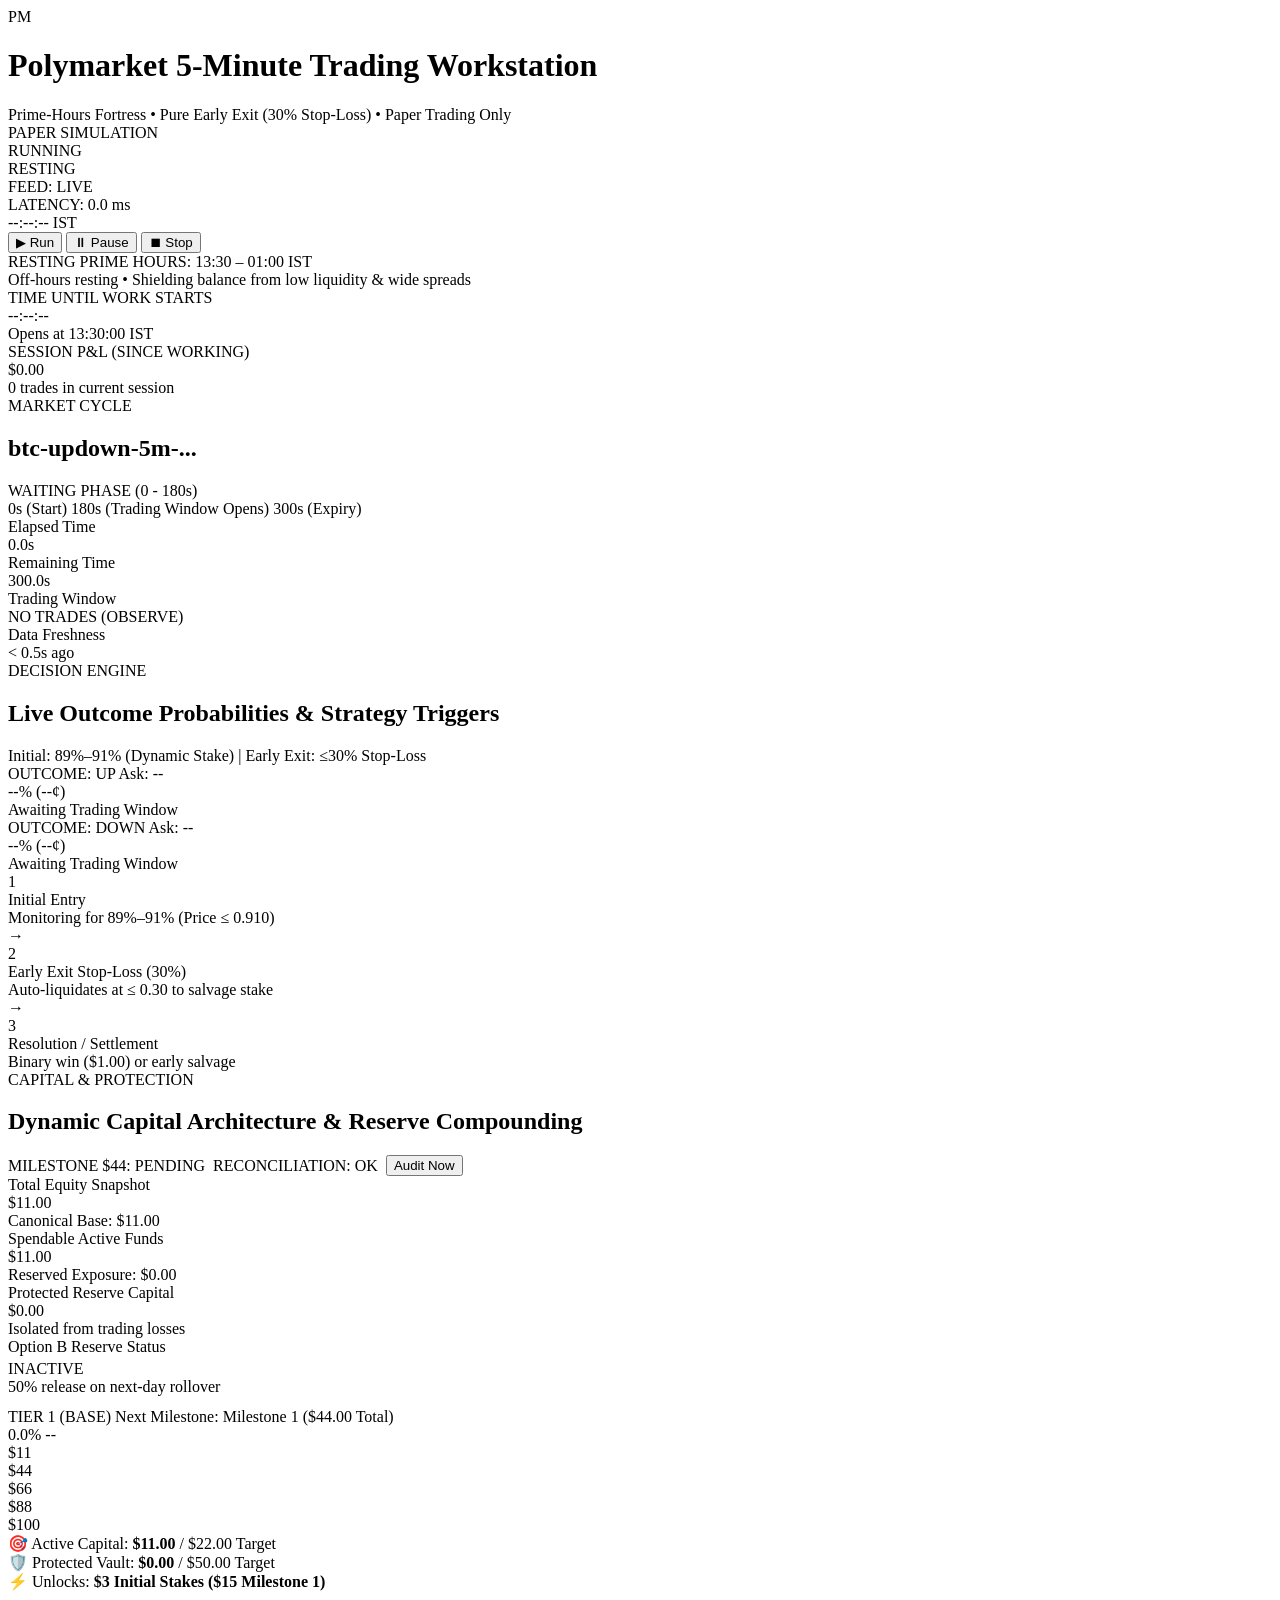
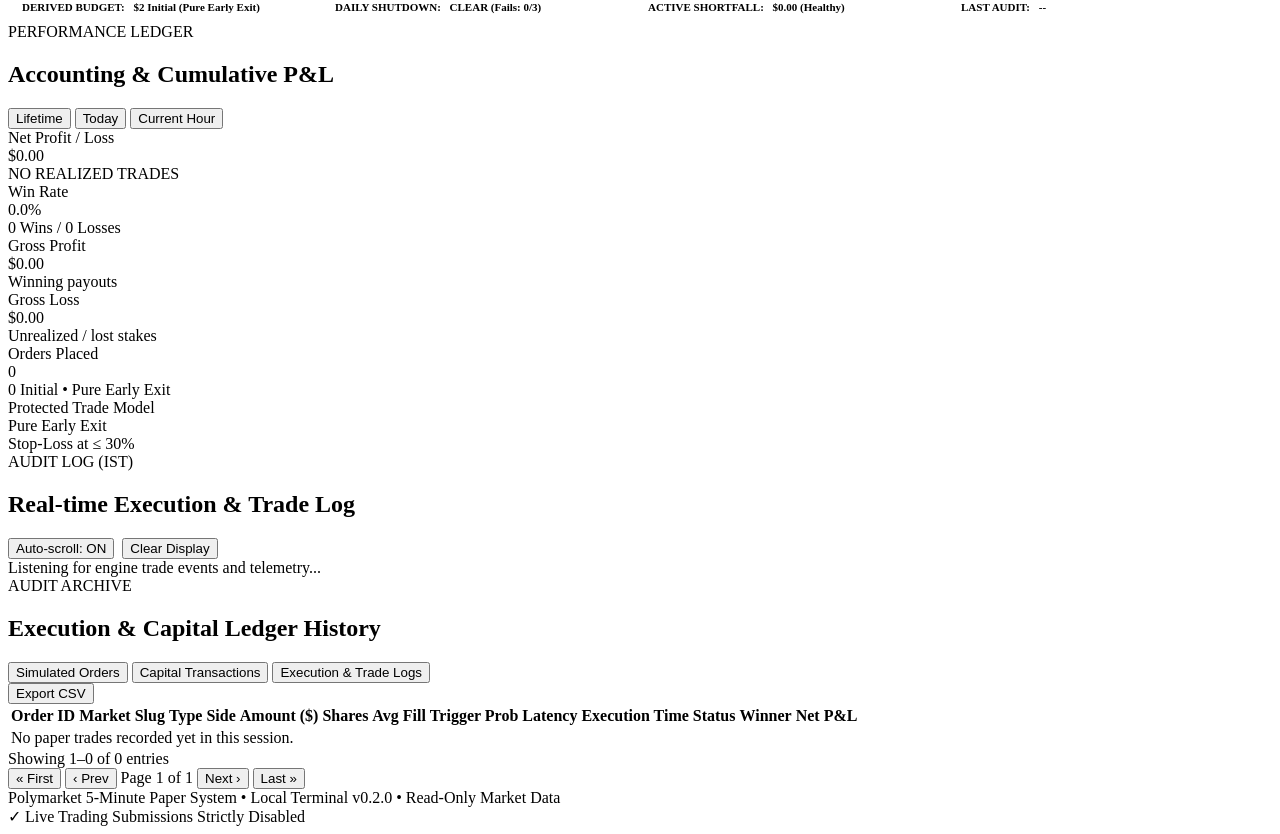
==== polybot/dashboard/static/index.html @ f480aa6c "feat(dashboard): adapt UI for Option B Pure Early Exit and dynamic tiered staking" ====
<!DOCTYPE html>
<html lang="en">
<head>
  <meta charset="UTF-8">
  <meta name="viewport" content="width=device-width, initial-scale=1.0">
  <title>Polymarket 5-Minute Paper Trading Workstation</title>
  <meta name="description" content="Local light-themed financial workstation for Polymarket 5-minute probability reversal paper trading.">
  <link rel="preconnect" href="https://fonts.googleapis.com">
  <link rel="preconnect" href="https://fonts.gstatic.com" crossorigin>
  <link href="https://fonts.googleapis.com/css2?family=Inter:wght@400;500;600;700&family=JetBrains+Mono:wght@400;500;600&display=swap" rel="stylesheet">
  <link rel="stylesheet" href="/static/style.css">
</head>
<body>
  <!-- Header Bar -->
  <header class="top-nav">
    <div class="nav-brand">
      <div class="brand-icon">PM</div>
      <div class="brand-text">
        <h1 class="brand-title">Polymarket 5-Minute Trading Workstation</h1>
        <div class="brand-subtitle">Prime-Hours Fortress &bull; Pure Early Exit (30% Stop-Loss) &bull; Paper Trading Only</div>
      </div>
    </div>

    <div class="nav-metrics">
      <div class="status-pill mode-paper" id="pill-paper-mode" title="Paper trading mode only. No live keys or real orders.">
        <span class="status-dot"></span> PAPER SIMULATION
      </div>
      <div class="status-pill status-running" id="pill-bot-status">
        <span class="status-dot" id="dot-bot-status"></span> <span id="text-bot-status">RUNNING</span>
      </div>
      <div class="status-pill status-resting" id="pill-schedule-status" title="Bot operating schedule status">
        <span class="status-dot" id="dot-schedule-status"></span> <span id="text-schedule-status">RESTING</span>
      </div>
      <div class="status-pill feed-live" id="pill-feed-status">
        <span class="status-dot" id="dot-feed-status"></span> <span id="text-feed-status">FEED: LIVE</span>
      </div>
      <div class="latency-badge" id="badge-latency" title="Measured local event processing latency">
        <span class="latency-label">LATENCY:</span> <span id="val-latency">0.0 ms</span>
      </div>
      <div class="clock-display" id="clock-display">
        <span id="clock-time">--:--:--</span> <span class="clock-tz" id="clock-tz">IST</span>
      </div>
    </div>

    <div class="nav-controls">
      <button class="btn btn-primary" id="btn-control-start" onclick="sendControl('start')">▶ Run</button>
      <button class="btn btn-secondary" id="btn-control-pause" onclick="sendControl('pause')">⏸ Pause</button>
      <button class="btn btn-danger" id="btn-control-stop" onclick="sendControl('stop')">⏹ Stop</button>
    </div>
  </header>

  <!-- Main Workstation Layout -->
  <main class="dashboard-grid">

    <!-- Operating Schedule & Work/Rest Session Banner -->
    <section class="card schedule-banner-card" id="card-schedule-banner">
      <div class="schedule-banner-inner">
        <!-- Status & Schedule Details -->
        <div class="schedule-banner-left">
          <div class="schedule-pill-group">
            <span class="schedule-status-badge badge-resting" id="badge-work-rest">
              <span class="status-dot"></span> <span id="text-work-rest-badge">RESTING</span>
            </span>
            <span class="schedule-window-tag" id="tag-schedule-window">PRIME HOURS: 13:30 – 01:00 IST</span>
          </div>
          <div class="schedule-desc" id="desc-schedule-reason">
            Off-hours resting &bull; Shielding balance from low liquidity &amp; wide spreads
          </div>
        </div>

        <!-- Timer: Time until start OR Active duration -->
        <div class="schedule-banner-mid">
          <div class="schedule-metric-label" id="lbl-schedule-timer">TIME UNTIL WORK STARTS</div>
          <div class="schedule-metric-value" id="val-schedule-timer">--:--:--</div>
          <div class="schedule-metric-sub" id="sub-schedule-timer">Opens at 13:30:00 IST</div>
        </div>

        <!-- Session PnL & Trades -->
        <div class="schedule-banner-right">
          <div class="schedule-metric-label">SESSION P&amp;L (SINCE WORKING)</div>
          <div class="schedule-metric-value pnl-neutral" id="val-schedule-session-pnl">$0.00</div>
          <div class="schedule-metric-sub" id="sub-schedule-session-trades">0 trades in current session</div>
        </div>
      </div>
    </section>

    <!-- Row 1: Market Session Clock & Countdown -->
    <section class="card market-session-card" id="card-market-session">
      <div class="card-header">
        <div class="header-left">
          <span class="card-tag">MARKET CYCLE</span>
          <h2 class="card-title" id="val-market-slug">btc-updown-5m-...</h2>
        </div>
        <div class="phase-badge phase-waiting" id="badge-market-phase">
          WAITING PHASE (0 - 180s)
        </div>
      </div>

      <div class="progress-container">
        <div class="progress-track">
          <div class="progress-bar-waiting" id="progress-bar-waiting" style="width: 0%;"></div>
          <div class="progress-bar-trading" id="progress-bar-trading" style="width: 0%;"></div>
        </div>
        <div class="progress-markers">
          <span class="marker marker-start">0s (Start)</span>
          <span class="marker marker-gate">180s (Trading Window Opens)</span>
          <span class="marker marker-end">300s (Expiry)</span>
        </div>
      </div>

      <div class="session-stats-grid">
        <div class="session-stat-item">
          <div class="stat-label">Elapsed Time</div>
          <div class="stat-value" id="val-elapsed-time">0.0s</div>
        </div>
        <div class="session-stat-item">
          <div class="stat-label">Remaining Time</div>
          <div class="stat-value" id="val-remaining-time">300.0s</div>
        </div>
        <div class="session-stat-item">
          <div class="stat-label">Trading Window</div>
          <div class="stat-value status-badge-inactive" id="val-window-status">NO TRADES (OBSERVE)</div>
        </div>
        <div class="session-stat-item">
          <div class="stat-label">Data Freshness</div>
          <div class="stat-value" id="val-data-freshness">< 0.5s ago</div>
        </div>
      </div>
    </section>

    <!-- Row 2: Live Probability & Strategy Decision Engine -->
    <section class="card probabilities-card" id="card-probabilities">
      <div class="card-header">
        <div class="header-left">
          <span class="card-tag">DECISION ENGINE</span>
          <h2 class="card-title">Live Outcome Probabilities & Strategy Triggers</h2>
        </div>
        <div class="strategy-rule-info" id="strategy-rule-info">
          Initial: <span class="rule-highlight">89%–91% (Dynamic Stake)</span> | Early Exit: <span class="rule-highlight">≤30% Stop-Loss</span>
        </div>
      </div>

      <div class="prob-monitor-grid">
        <!-- UP Outcome Box -->
        <div class="outcome-box" id="box-outcome-up">
          <div class="outcome-header">
            <span class="outcome-pill pill-up">OUTCOME: UP</span>
            <span class="outcome-book-ask" id="val-up-ask">Ask: --</span>
          </div>
          <div class="outcome-prob-display">
            <span class="prob-large" id="val-up-prob">--%</span>
            <span class="prob-cents" id="val-up-cents">(--¢)</span>
          </div>
          <div class="prob-gauge-track">
            <div class="prob-gauge-fill gauge-up" id="gauge-up" style="width: 0%;"></div>
            <div class="target-band target-initial" title="Initial Trigger Band: 89% - 91%"></div>
            <div class="target-band target-reversal" title="Early Exit Stop-Loss Zone: ≤ 30%"></div>
          </div>
          <div class="outcome-state-badge badge-neutral" id="badge-up-status">Awaiting Trading Window</div>
        </div>

        <!-- DOWN Outcome Box -->
        <div class="outcome-box" id="box-outcome-down">
          <div class="outcome-header">
            <span class="outcome-pill pill-down">OUTCOME: DOWN</span>
            <span class="outcome-book-ask" id="val-down-ask">Ask: --</span>
          </div>
          <div class="outcome-prob-display">
            <span class="prob-large" id="val-down-prob">--%</span>
            <span class="prob-cents" id="val-down-cents">(--¢)</span>
          </div>
          <div class="prob-gauge-track">
            <div class="prob-gauge-fill gauge-down" id="gauge-down" style="width: 0%;"></div>
            <div class="target-band target-initial" title="Initial Trigger Band: 89% - 91%"></div>
            <div class="target-band target-reversal" title="Early Exit Stop-Loss Zone: ≤ 30%"></div>
          </div>
          <div class="outcome-state-badge badge-neutral" id="badge-down-status">Awaiting Trading Window</div>
        </div>
      </div>

      <!-- Current Window Strategy Execution State -->
      <div class="window-strategy-status-panel">
        <div class="exec-step-item" id="step-initial">
          <div class="step-icon" id="icon-step-initial">1</div>
          <div class="step-content">
            <div class="step-title" id="title-step-initial">Initial Entry</div>
            <div class="step-desc" id="desc-step-initial">Monitoring for 89%–91% (Price ≤ 0.910)</div>
          </div>
        </div>
        <div class="step-arrow">&rarr;</div>
        <div class="exec-step-item" id="step-reversal">
          <div class="step-icon" id="icon-step-reversal">2</div>
          <div class="step-content">
            <div class="step-title" id="title-step-reversal">Early Exit Stop-Loss (30%)</div>
            <div class="step-desc" id="desc-step-reversal">Auto-liquidates at ≤ 0.30 to salvage stake</div>
          </div>
        </div>
        <div class="step-arrow">&rarr;</div>
        <div class="exec-step-item" id="step-settlement">
          <div class="step-icon" id="icon-step-settlement">3</div>
          <div class="step-content">
            <div class="step-title" id="title-step-settlement">Resolution / Settlement</div>
            <div class="step-desc" id="desc-step-settlement">Binary win ($1.00) or early salvage</div>
          </div>
        </div>
      </div>
    </section>

    <!-- Row 3: Capital Architecture, Protection & Compounding Engine (Roadmap Phase 7) -->
    <section class="card capital-card" id="card-capital">
      <div class="card-header">
        <div class="header-left">
          <span class="card-tag">CAPITAL & PROTECTION</span>
          <h2 class="card-title">Dynamic Capital Architecture & Reserve Compounding</h2>
        </div>
        <div class="header-right" style="display: flex; gap: 8px; align-items: center;">
          <span class="status-pill mode-paper" id="pill-cap-ms44">MILESTONE $44: PENDING</span>
          <span class="status-pill status-running" id="pill-cap-recon">RECONCILIATION: OK</span>
          <button class="btn btn-sm btn-outline" id="btn-trigger-reconcile" onclick="triggerReconcile()">Audit Now</button>
        </div>
      </div>

      <div class="metrics-summary-grid" style="grid-template-columns: repeat(4, 1fr); margin-bottom: 12px;">
        <div class="metric-card pnl-card">
          <div class="metric-label">Total Equity Snapshot</div>
          <div class="metric-large" id="val-cap-total">$11.00</div>
          <div class="metric-sublabel" id="val-cap-total-sub">Canonical Base: $11.00</div>
        </div>
        <div class="metric-card">
          <div class="metric-label">Spendable Active Funds</div>
          <div class="metric-large text-green" id="val-cap-active">$11.00</div>
          <div class="metric-sublabel" id="val-cap-active-sub">Reserved Exposure: $0.00</div>
        </div>
        <div class="metric-card">
          <div class="metric-label">Protected Reserve Capital</div>
          <div class="metric-large" id="val-cap-protected">$0.00</div>
          <div class="metric-sublabel" id="val-cap-protected-sub">Isolated from trading losses</div>
        </div>
        <div class="metric-card">
          <div class="metric-label">Option B Reserve Status</div>
          <div class="metric-large" id="val-cap-option-b" style="font-size: 16px; padding-top: 4px;">INACTIVE</div>
          <div class="metric-sublabel" id="val-cap-option-b-sub">50% release on next-day rollover</div>
        </div>
      </div>

      <!-- Dynamic Milestone & Tier Progression Gauge -->
      <div class="milestone-progression-panel" id="panel-milestone-progression">
        <div class="progression-header">
          <div class="progression-left">
            <span class="progression-badge" id="badge-current-tier">TIER 1 (BASE)</span>
            <span class="progression-title" id="title-next-milestone">Next Milestone: Milestone 1 ($44.00 Total)</span>
          </div>
          <div class="progression-right">
            <span class="progression-pct" id="val-milestone-pct">0.0%</span>
            <span class="progression-remaining" id="val-milestone-remaining">--</span>
          </div>
        </div>
        
        <div class="progression-track">
          <div class="progression-fill" id="fill-milestone-progression" style="width: 0%;">
            <div class="progression-glow"></div>
          </div>
          <div class="progression-markers" id="container-milestone-markers">
            <div class="marker marker-passed" id="marker-11" title="$11.00 Starting Seed"><span class="marker-dot"></span><span class="marker-label">$11</span></div>
            <div class="marker" id="marker-44" title="Milestone 1 ($44.00 Total)"><span class="marker-dot"></span><span class="marker-label">$44</span></div>
            <div class="marker" id="marker-66" title="Milestone 2 ($66.00 Total)"><span class="marker-dot"></span><span class="marker-label">$66</span></div>
            <div class="marker" id="marker-88" title="Milestone 3 ($88.00 Total)"><span class="marker-dot"></span><span class="marker-label">$88</span></div>
            <div class="marker" id="marker-100" title="Milestone 4 ($100.00 Century)"><span class="marker-dot"></span><span class="marker-label">$100</span></div>
          </div>
        </div>

        <div class="progression-footer">
          <div class="progression-stat">
            <span class="stat-bullet">🎯</span>
            <span class="stat-text" id="stat-active-target">Active Capital: <strong>$11.00</strong> / $22.00 Target</span>
          </div>
          <div class="progression-stat">
            <span class="stat-bullet">🛡️</span>
            <span class="stat-text" id="stat-protected-harvest">Protected Vault: <strong>$0.00</strong> / $50.00 Target</span>
          </div>
          <div class="progression-stat">
            <span class="stat-bullet">⚡</span>
            <span class="stat-text" id="stat-next-reward">Unlocks: <strong>$3 Initial Stakes ($15 Milestone 1)</strong></span>
          </div>
        </div>
      </div>

      <div class="capital-details-bar" style="display: flex; gap: 16px; background: var(--bg-subtle); padding: 10px 14px; border-radius: var(--radius-sm); border: 1px solid var(--border-light); font-size: 11px;">
        <div style="flex: 1;">
          <span style="color: var(--text-muted); font-weight: 600;">DERIVED BUDGET:</span>
          <span id="val-cap-budgets" style="font-family: var(--font-mono); font-weight: 600; color: var(--text-primary); margin-left: 6px;">$2 Initial (Pure Early Exit)</span>
        </div>
        <div style="flex: 1;">
          <span style="color: var(--text-muted); font-weight: 600;">DAILY SHUTDOWN:</span>
          <span id="val-cap-shutdown-status" style="font-family: var(--font-mono); font-weight: 600; color: var(--text-primary); margin-left: 6px;">CLEAR (Fails: 0/3)</span>
        </div>
        <div style="flex: 1;">
          <span style="color: var(--text-muted); font-weight: 600;">ACTIVE SHORTFALL:</span>
          <span id="val-cap-shortfall" style="font-family: var(--font-mono); font-weight: 600; color: var(--text-primary); margin-left: 6px;">$0.00 (Healthy)</span>
        </div>
        <div style="flex: 1;">
          <span style="color: var(--text-muted); font-weight: 600;">LAST AUDIT:</span>
          <span id="val-cap-last-audit" style="font-family: var(--font-mono); font-weight: 600; color: var(--text-primary); margin-left: 6px;">--</span>
        </div>
      </div>
    </section>

    <!-- Row 4: Performance Accounting & P&L Cards -->
    <section class="card performance-card" id="card-performance">
      <div class="card-header">
        <div class="header-left">
          <span class="card-tag">PERFORMANCE LEDGER</span>
          <h2 class="card-title">Accounting & Cumulative P&L</h2>
        </div>
        <div class="time-tabs" id="perf-tabs">
          <button class="tab-btn active" data-tab="lifetime" id="tab-lifetime" onclick="switchPerfTab('lifetime')">Lifetime</button>
          <button class="tab-btn" data-tab="day" id="tab-day" onclick="switchPerfTab('day')">Today</button>
          <button class="tab-btn" data-tab="hour" id="tab-hour" onclick="switchPerfTab('hour')">Current Hour</button>
        </div>
      </div>

      <div class="metrics-summary-grid">
        <div class="metric-card pnl-card">
          <div class="metric-label">Net Profit / Loss</div>
          <div class="metric-large pnl-neutral" id="val-net-pnl">$0.00</div>
          <div class="metric-sublabel" id="val-pnl-status">NO REALIZED TRADES</div>
        </div>
        <div class="metric-card">
          <div class="metric-label">Win Rate</div>
          <div class="metric-large" id="val-win-rate">0.0%</div>
          <div class="metric-sublabel" id="val-win-count">0 Wins / 0 Losses</div>
        </div>
        <div class="metric-card">
          <div class="metric-label">Gross Profit</div>
          <div class="metric-large text-green" id="val-gross-profit">$0.00</div>
          <div class="metric-sublabel">Winning payouts</div>
        </div>
        <div class="metric-card">
          <div class="metric-label">Gross Loss</div>
          <div class="metric-large text-red" id="val-gross-loss">$0.00</div>
          <div class="metric-sublabel">Unrealized / lost stakes</div>
        </div>
        <div class="metric-card">
          <div class="metric-label">Orders Placed</div>
          <div class="metric-large" id="val-total-orders">0</div>
          <div class="metric-sublabel" id="val-order-split">0 Initial &bull; Pure Early Exit</div>
        </div>
        <div class="metric-card">
          <div class="metric-label" id="label-reversals-count">Protected Trade Model</div>
          <div class="metric-large" id="val-reversals-count">Pure Early Exit</div>
          <div class="metric-sublabel" id="val-markets-count">Stop-Loss at ≤ 30%</div>
        </div>
      </div>
    </section>

    <!-- Row 5: Live Event Stream & Activity Feed -->
    <section class="card activity-card" id="card-activity">
      <div class="card-header">
        <div class="header-left">
          <span class="card-tag">AUDIT LOG (IST)</span>
          <h2 class="card-title">Real-time Execution & Trade Log</h2>
        </div>
        <div class="header-right" style="display: flex; gap: 8px; align-items: center;">
          <button class="btn btn-sm btn-outline active" id="btn-toggle-autoscroll" onclick="toggleAutoScroll()">Auto-scroll: ON</button>
          <button class="btn btn-sm btn-outline" id="btn-clear-logs" onclick="clearLocalLogs()">Clear Display</button>
        </div>
      </div>
      <div class="log-stream-container" id="log-stream">
        <div class="log-empty">Listening for engine trade events and telemetry...</div>
      </div>
    </section>

    <!-- Row 6: Detailed Auditable Trade & Capital Ledger Archive -->
    <section class="card trade-history-card" id="card-trades">
      <div class="card-header">
        <div class="header-left">
          <span class="card-tag">AUDIT ARCHIVE</span>
          <h2 class="card-title">Execution & Capital Ledger History</h2>
        </div>
        <div class="time-tabs" id="archive-tabs" style="margin-right: 12px;">
          <button class="tab-btn active" data-tab="orders" id="tab-orders" onclick="switchArchiveTab('orders')">Simulated Orders</button>
          <button class="tab-btn" data-tab="capital-tx" id="tab-capital-tx" onclick="switchArchiveTab('capital-tx')">Capital Transactions</button>
          <button class="tab-btn" data-tab="logs" id="tab-archive-logs" onclick="switchArchiveTab('logs')">Execution & Trade Logs</button>
        </div>
        <button class="btn btn-sm btn-outline" id="btn-export-csv" onclick="exportTradesCSV()">Export CSV</button>
      </div>

      <!-- Tab 1: Orders Table -->
      <div class="table-responsive" id="view-orders-table">
        <table class="trades-table" id="table-trades">
          <thead>
            <tr>
              <th>Order ID</th>
              <th>Market Slug</th>
              <th>Type</th>
              <th>Side</th>
              <th>Amount ($)</th>
              <th>Shares</th>
              <th>Avg Fill</th>
              <th>Trigger Prob</th>
              <th>Latency</th>
              <th>Execution Time</th>
              <th>Status</th>
              <th>Winner</th>
              <th>Net P&L</th>
            </tr>
          </thead>
          <tbody id="tbody-trades">
            <tr class="table-row-empty">
              <td colspan="13">No paper trades recorded yet in this session.</td>
            </tr>
          </tbody>
        </table>
      </div>

      <!-- Tab 2: Capital Ledger Transactions Audit Table -->
      <div class="table-responsive" id="view-capital-table" style="display: none;">
        <table class="trades-table" id="table-capital-transactions">
          <thead>
            <tr>
              <th>Transaction ID</th>
              <th>Event Type</th>
              <th>Amount ($)</th>
              <th>Active Capital</th>
              <th>Protected Capital</th>
              <th>Total Equity</th>
              <th>Day</th>
              <th>Timestamp</th>
              <th>Audit Reason / Context</th>
            </tr>
          </thead>
          <tbody id="tbody-capital-transactions">
            <tr class="table-row-empty">
              <td colspan="9">No capital transactions recorded yet in ledger.</td>
            </tr>
          </tbody>
        </table>
      </div>

      <!-- Tab 3: Execution & Trade Logs View (Compact container, 50 logs per page) -->
      <div class="archive-logs-container" id="view-archive-logs" style="display: none;">
        <div class="log-stream-container compact-log-container" id="archive-log-stream">
          <div class="log-empty">No execution logs recorded yet.</div>
        </div>
      </div>

      <!-- Pagination Controls (50 items per page with First / Prev / Next / Last) -->
      <div class="pagination-bar" id="archive-pagination">
        <div class="pagination-info" id="pagination-info">Showing 1–0 of 0 entries</div>
        <div class="pagination-controls">
          <button class="btn btn-sm btn-outline btn-page" id="btn-page-first" onclick="goToPage('first')" title="First Page">&laquo; First</button>
          <button class="btn btn-sm btn-outline btn-page" id="btn-page-prev" onclick="goToPage('prev')" title="Previous Page">&lsaquo; Prev</button>
          <span class="page-indicator" id="page-indicator">Page 1 of 1</span>
          <button class="btn btn-sm btn-outline btn-page" id="btn-page-next" onclick="goToPage('next')" title="Next Page">Next &rsaquo;</button>
          <button class="btn btn-sm btn-outline btn-page" id="btn-page-last" onclick="goToPage('last')" title="Last Page">Last &raquo;</button>
        </div>
      </div>
    </section>

  </main>

  <footer class="bottom-footer">
    <div class="footer-left">
      <span>Polymarket 5-Minute Paper System</span> &bull; <span>Local Terminal v0.2.0</span> &bull; <span>Read-Only Market Data</span>
    </div>
    <div class="footer-right">
      <span class="safety-indicator">&check; Live Trading Submissions Strictly Disabled</span>
    </div>
  </footer>

  <script src="/static/app.js"></script>
</body>
</html>
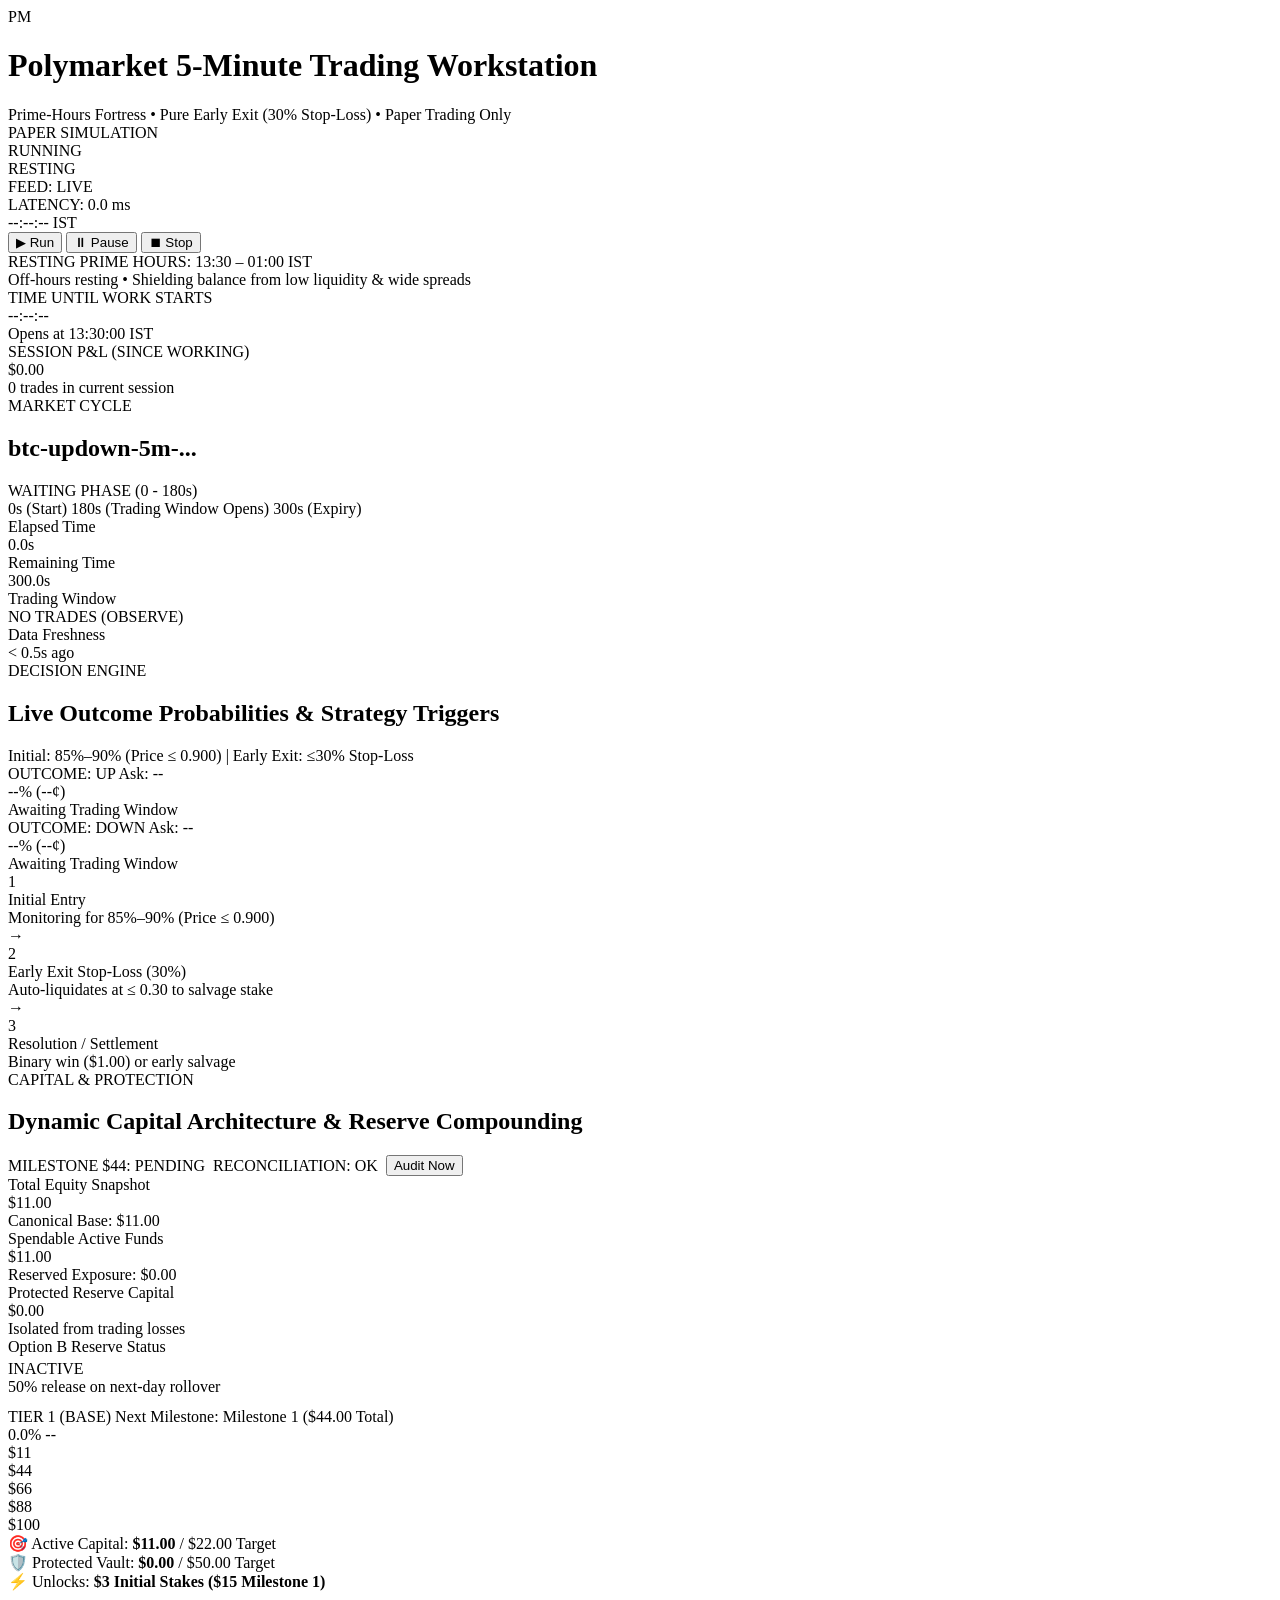
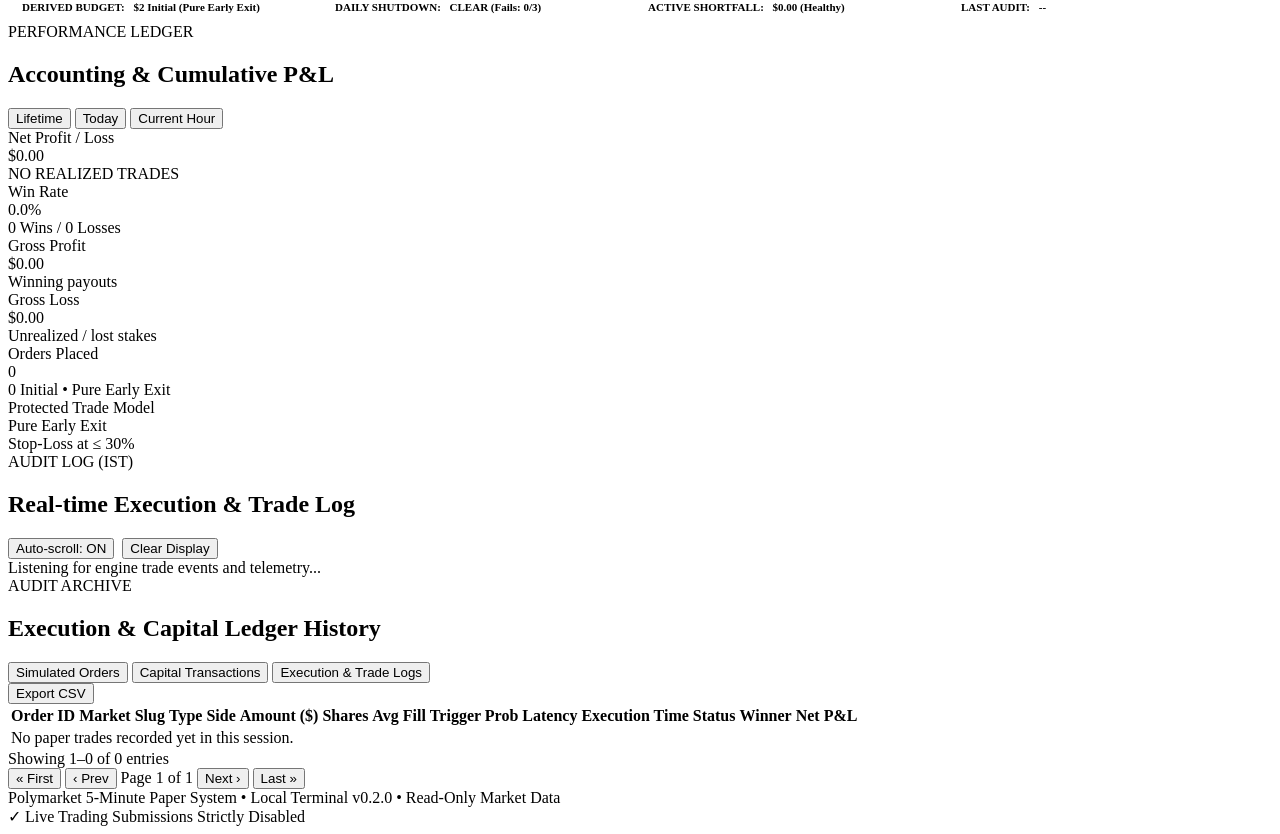
==== commit 098864bf: "feat: initial range 85-90% with 0.900 ceiling and dynamic 30% daily loss limit with 15m pause" ====
--- a/polybot/dashboard/static/index.html
+++ b/polybot/dashboard/static/index.html
@@ -136,7 +136,7 @@
           <h2 class="card-title">Live Outcome Probabilities & Strategy Triggers</h2>
         </div>
         <div class="strategy-rule-info" id="strategy-rule-info">
-          Initial: <span class="rule-highlight">89%–91% (Dynamic Stake)</span> | Early Exit: <span class="rule-highlight">≤30% Stop-Loss</span>
+          Initial: <span class="rule-highlight">85%–90% (Price ≤ 0.900)</span> | Early Exit: <span class="rule-highlight">≤30% Stop-Loss</span>
         </div>
       </div>
 
@@ -153,7 +153,7 @@
           </div>
           <div class="prob-gauge-track">
             <div class="prob-gauge-fill gauge-up" id="gauge-up" style="width: 0%;"></div>
-            <div class="target-band target-initial" title="Initial Trigger Band: 89% - 91%"></div>
+            <div class="target-band target-initial" title="Initial Trigger Band: 85% - 90%"></div>
             <div class="target-band target-reversal" title="Early Exit Stop-Loss Zone: ≤ 30%"></div>
           </div>
           <div class="outcome-state-badge badge-neutral" id="badge-up-status">Awaiting Trading Window</div>
@@ -171,7 +171,7 @@
           </div>
           <div class="prob-gauge-track">
             <div class="prob-gauge-fill gauge-down" id="gauge-down" style="width: 0%;"></div>
-            <div class="target-band target-initial" title="Initial Trigger Band: 89% - 91%"></div>
+            <div class="target-band target-initial" title="Initial Trigger Band: 85% - 90%"></div>
             <div class="target-band target-reversal" title="Early Exit Stop-Loss Zone: ≤ 30%"></div>
           </div>
           <div class="outcome-state-badge badge-neutral" id="badge-down-status">Awaiting Trading Window</div>
@@ -184,7 +184,7 @@
           <div class="step-icon" id="icon-step-initial">1</div>
           <div class="step-content">
             <div class="step-title" id="title-step-initial">Initial Entry</div>
-            <div class="step-desc" id="desc-step-initial">Monitoring for 89%–91% (Price ≤ 0.910)</div>
+            <div class="step-desc" id="desc-step-initial">Monitoring for 85%–90% (Price ≤ 0.900)</div>
           </div>
         </div>
         <div class="step-arrow">&rarr;</div>
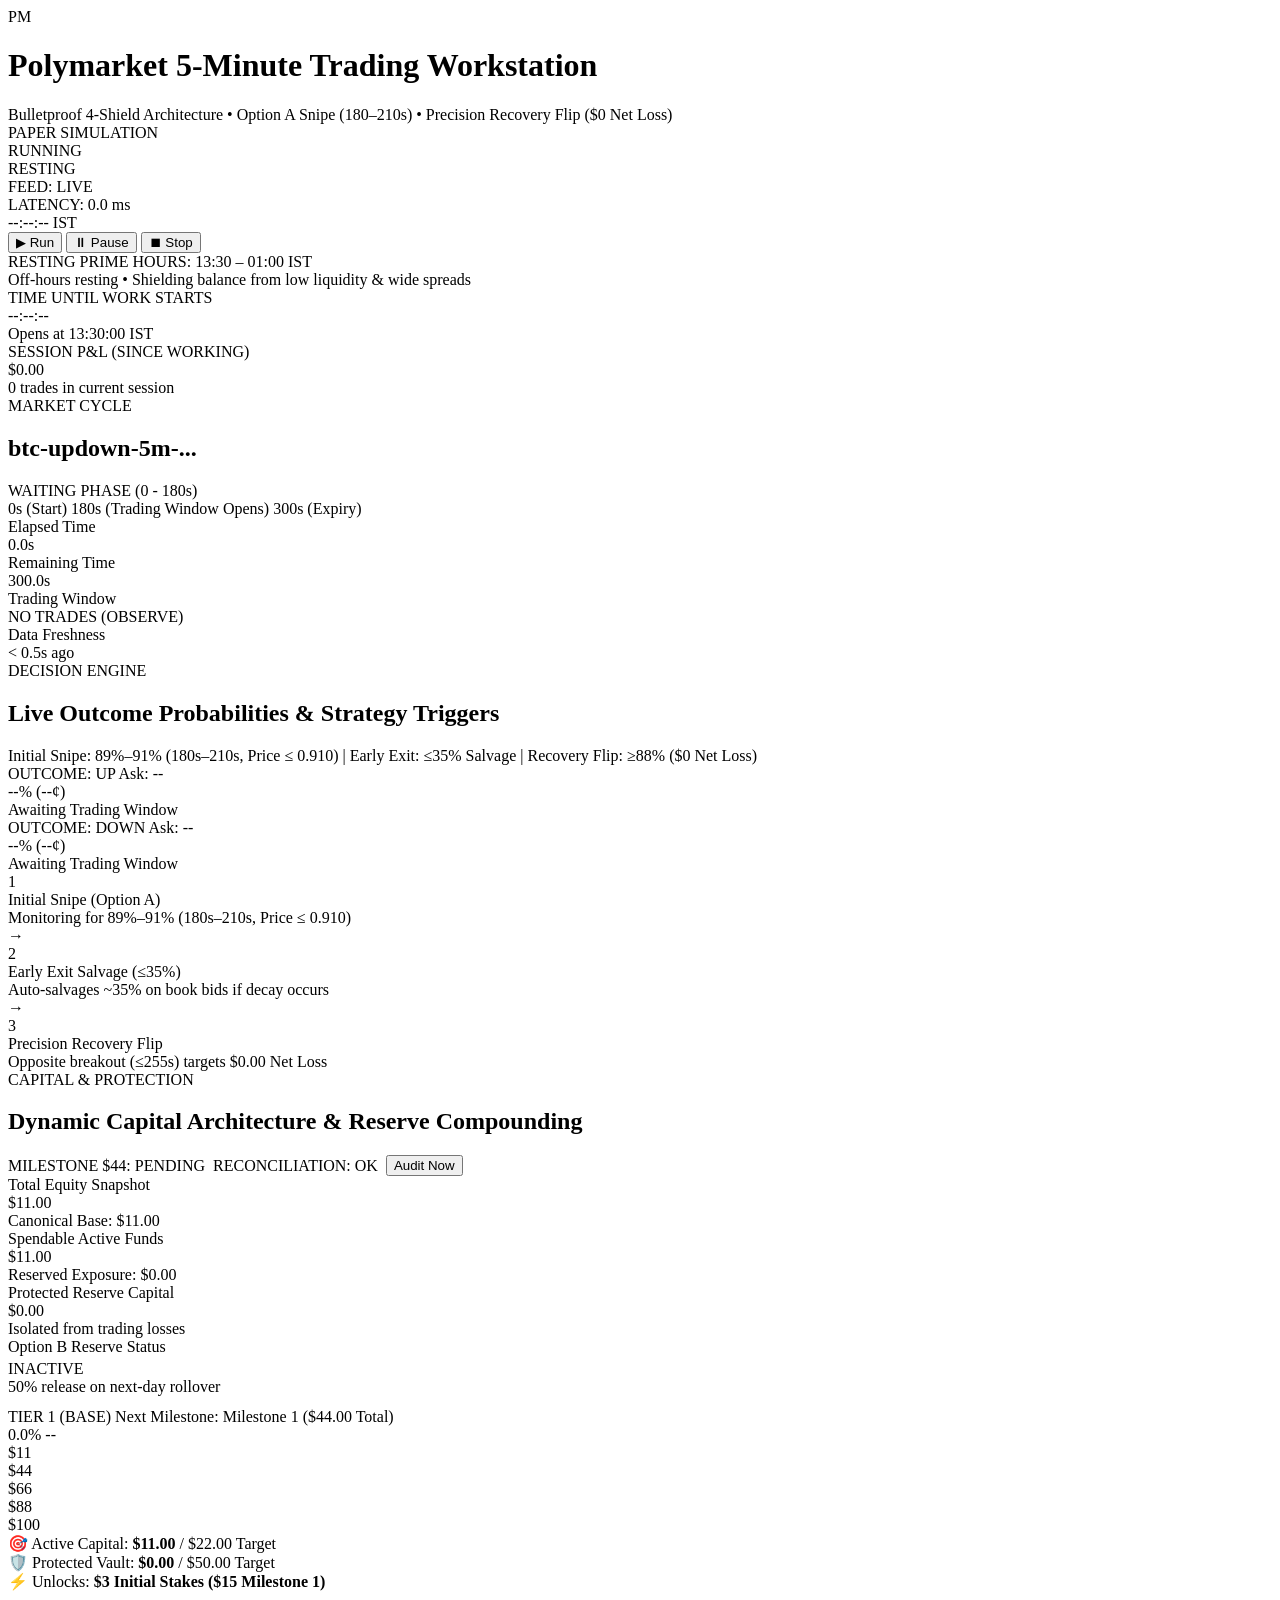
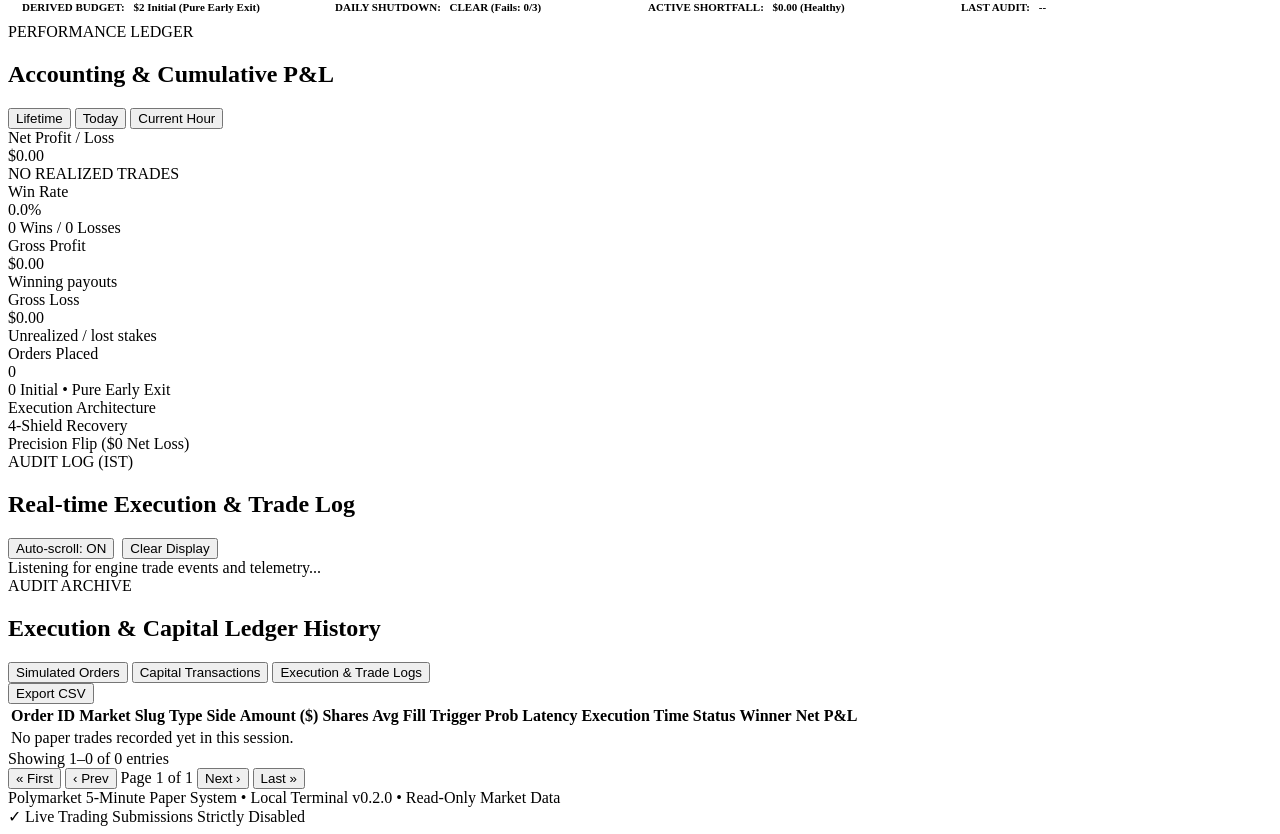
==== commit a2605918: "feat: align dashboard labels to 4-shield precision recovery architecture" ====
--- a/polybot/dashboard/static/index.html
+++ b/polybot/dashboard/static/index.html
@@ -17,7 +17,7 @@
       <div class="brand-icon">PM</div>
       <div class="brand-text">
         <h1 class="brand-title">Polymarket 5-Minute Trading Workstation</h1>
-        <div class="brand-subtitle">Prime-Hours Fortress &bull; Pure Early Exit (30% Stop-Loss) &bull; Paper Trading Only</div>
+        <div class="brand-subtitle">Bulletproof 4-Shield Architecture &bull; Option A Snipe (180–210s) &bull; Precision Recovery Flip ($0 Net Loss)</div>
       </div>
     </div>
 
@@ -136,7 +136,7 @@
           <h2 class="card-title">Live Outcome Probabilities & Strategy Triggers</h2>
         </div>
         <div class="strategy-rule-info" id="strategy-rule-info">
-          Initial: <span class="rule-highlight">85%–90% (Price ≤ 0.900)</span> | Early Exit: <span class="rule-highlight">≤30% Stop-Loss</span>
+          Initial Snipe: <span class="rule-highlight">89%–91% (180s–210s, Price ≤ 0.910)</span> | Early Exit: <span class="rule-highlight">≤35% Salvage</span> | Recovery Flip: <span class="rule-highlight">≥88% ($0 Net Loss)</span>
         </div>
       </div>
 
@@ -153,8 +153,8 @@
           </div>
           <div class="prob-gauge-track">
             <div class="prob-gauge-fill gauge-up" id="gauge-up" style="width: 0%;"></div>
-            <div class="target-band target-initial" title="Initial Trigger Band: 85% - 90%"></div>
-            <div class="target-band target-reversal" title="Early Exit Stop-Loss Zone: ≤ 30%"></div>
+            <div class="target-band target-initial" title="Initial Snipe Band: 89% - 91% (180s - 210s)"></div>
+            <div class="target-band target-reversal" title="Early Exit Stop-Loss Zone: ≤ 35%"></div>
           </div>
           <div class="outcome-state-badge badge-neutral" id="badge-up-status">Awaiting Trading Window</div>
         </div>
@@ -171,8 +171,8 @@
           </div>
           <div class="prob-gauge-track">
             <div class="prob-gauge-fill gauge-down" id="gauge-down" style="width: 0%;"></div>
-            <div class="target-band target-initial" title="Initial Trigger Band: 85% - 90%"></div>
-            <div class="target-band target-reversal" title="Early Exit Stop-Loss Zone: ≤ 30%"></div>
+            <div class="target-band target-initial" title="Initial Snipe Band: 89% - 91% (180s - 210s)"></div>
+            <div class="target-band target-reversal" title="Early Exit Stop-Loss Zone: ≤ 35%"></div>
           </div>
           <div class="outcome-state-badge badge-neutral" id="badge-down-status">Awaiting Trading Window</div>
         </div>
@@ -183,24 +183,24 @@
         <div class="exec-step-item" id="step-initial">
           <div class="step-icon" id="icon-step-initial">1</div>
           <div class="step-content">
-            <div class="step-title" id="title-step-initial">Initial Entry</div>
-            <div class="step-desc" id="desc-step-initial">Monitoring for 85%–90% (Price ≤ 0.900)</div>
+            <div class="step-title" id="title-step-initial">Initial Snipe (Option A)</div>
+            <div class="step-desc" id="desc-step-initial">Monitoring for 89%–91% (180s–210s, Price ≤ 0.910)</div>
           </div>
         </div>
         <div class="step-arrow">&rarr;</div>
         <div class="exec-step-item" id="step-reversal">
           <div class="step-icon" id="icon-step-reversal">2</div>
           <div class="step-content">
-            <div class="step-title" id="title-step-reversal">Early Exit Stop-Loss (30%)</div>
-            <div class="step-desc" id="desc-step-reversal">Auto-liquidates at ≤ 0.30 to salvage stake</div>
+            <div class="step-title" id="title-step-reversal">Early Exit Salvage (≤35%)</div>
+            <div class="step-desc" id="desc-step-reversal">Auto-salvages ~35% on book bids if decay occurs</div>
           </div>
         </div>
         <div class="step-arrow">&rarr;</div>
         <div class="exec-step-item" id="step-settlement">
           <div class="step-icon" id="icon-step-settlement">3</div>
           <div class="step-content">
-            <div class="step-title" id="title-step-settlement">Resolution / Settlement</div>
-            <div class="step-desc" id="desc-step-settlement">Binary win ($1.00) or early salvage</div>
+            <div class="step-title" id="title-step-settlement">Precision Recovery Flip</div>
+            <div class="step-desc" id="desc-step-settlement">Opposite breakout (≤255s) targets $0.00 Net Loss</div>
           </div>
         </div>
       </div>
@@ -346,9 +346,9 @@
           <div class="metric-sublabel" id="val-order-split">0 Initial &bull; Pure Early Exit</div>
         </div>
         <div class="metric-card">
-          <div class="metric-label" id="label-reversals-count">Protected Trade Model</div>
-          <div class="metric-large" id="val-reversals-count">Pure Early Exit</div>
-          <div class="metric-sublabel" id="val-markets-count">Stop-Loss at ≤ 30%</div>
+          <div class="metric-label" id="label-reversals-count">Execution Architecture</div>
+          <div class="metric-large" id="val-reversals-count" style="font-size: 16px;">4-Shield Recovery</div>
+          <div class="metric-sublabel" id="val-markets-count">Precision Flip ($0 Net Loss)</div>
         </div>
       </div>
     </section>
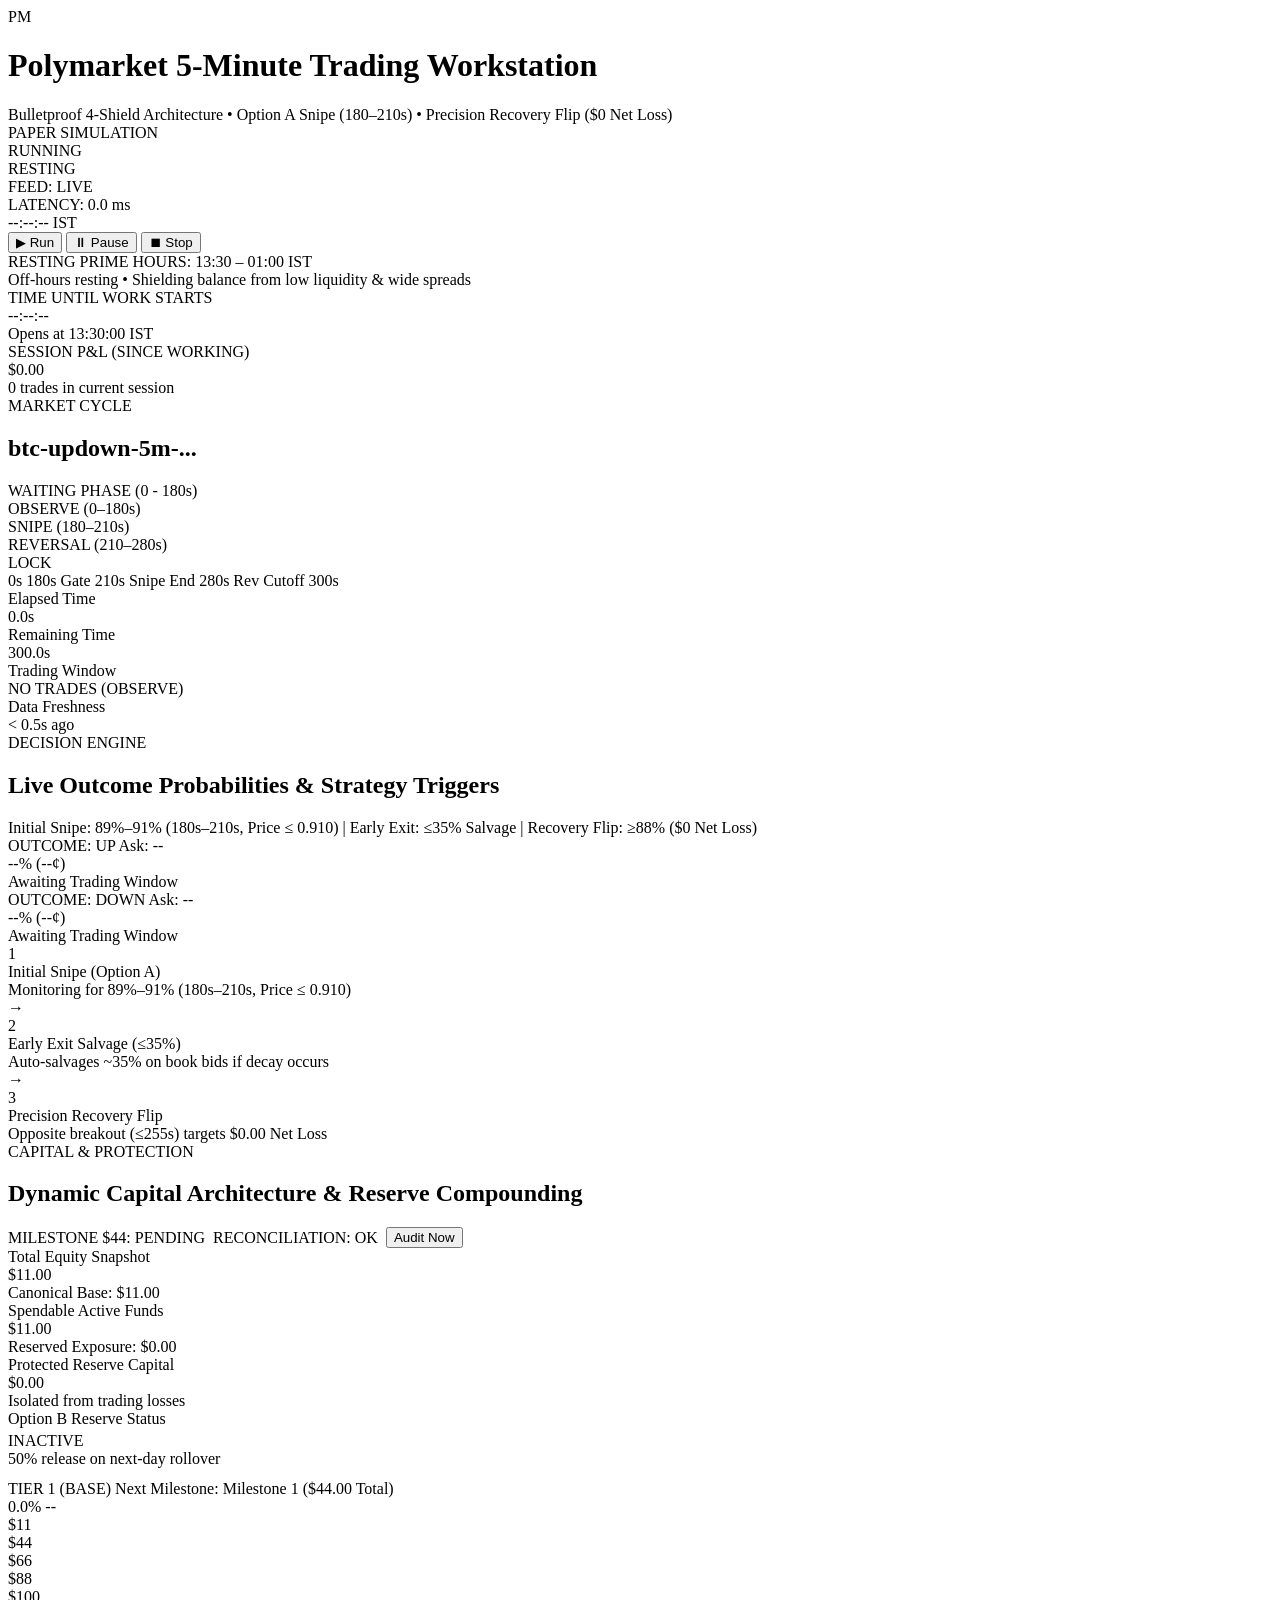
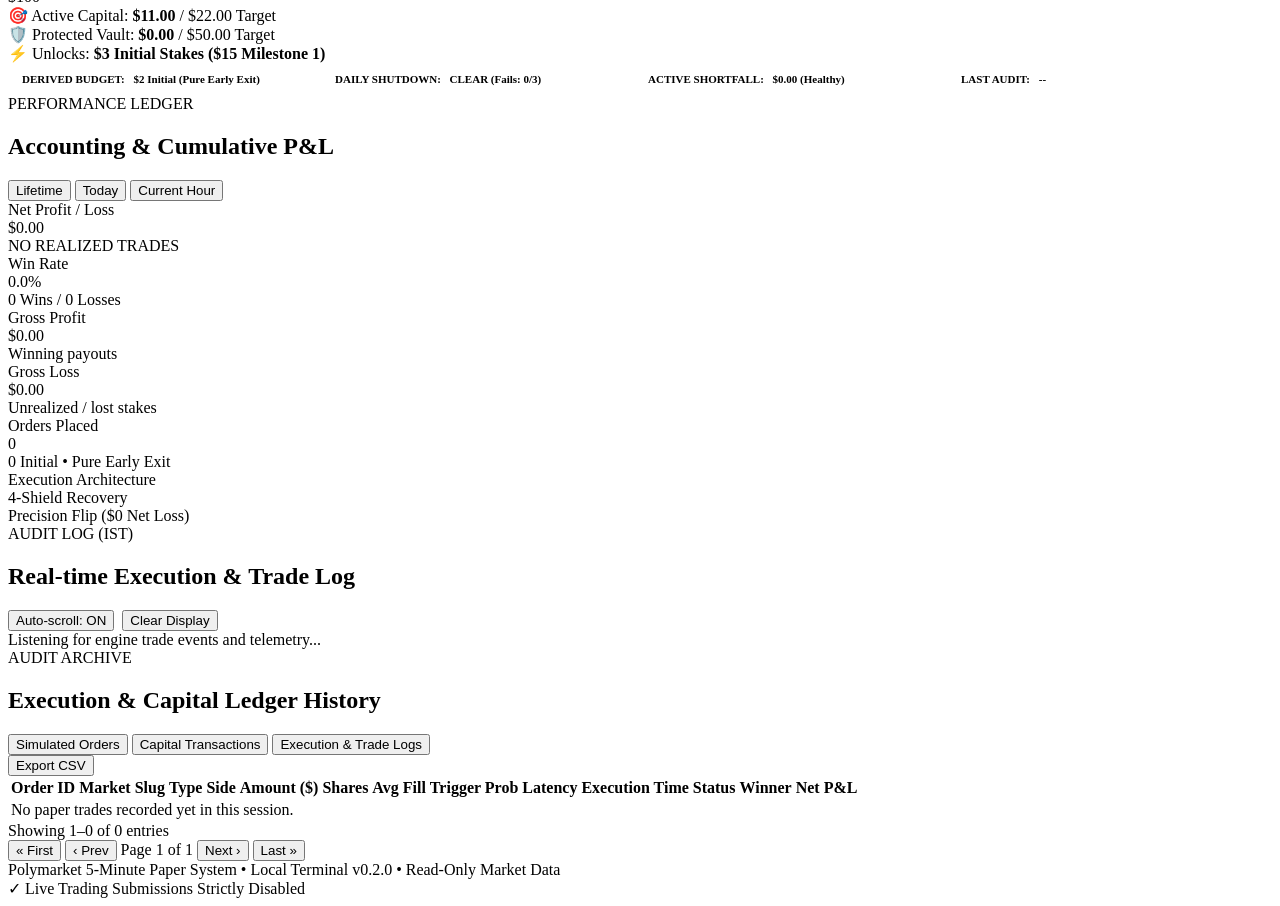
==== commit 5c50daa9: "feat(dashboard): update market session progress bar to 4-stage execution model (0-180s, 180-210s, 21" ====
--- a/polybot/dashboard/static/index.html
+++ b/polybot/dashboard/static/index.html
@@ -97,14 +97,24 @@
       </div>
 
       <div class="progress-container">
+        <div class="progress-zones">
+          <div class="zone-guide zone-waiting" style="left: 0%; width: 60%;" title="Observation Phase: 0s - 180s">OBSERVE (0–180s)</div>
+          <div class="zone-guide zone-snipe" style="left: 60%; width: 10%;" title="Initial Snipe Window: 180s - 210s">SNIPE (180–210s)</div>
+          <div class="zone-guide zone-reversal" style="left: 70%; width: 23.33%;" title="Reversal Window: 210s - 280s">REVERSAL (210–280s)</div>
+          <div class="zone-guide zone-lockout" style="left: 93.33%; width: 6.67%;" title="Settlement Lockout: 280s - 300s">LOCK</div>
+        </div>
         <div class="progress-track">
-          <div class="progress-bar-waiting" id="progress-bar-waiting" style="width: 0%;"></div>
-          <div class="progress-bar-trading" id="progress-bar-trading" style="width: 0%;"></div>
+          <div class="progress-bar-waiting" id="progress-bar-waiting" style="width: 0%;" title="0s - 180s"></div>
+          <div class="progress-bar-snipe" id="progress-bar-snipe" style="width: 0%;" title="180s - 210s"></div>
+          <div class="progress-bar-reversal" id="progress-bar-reversal" style="width: 0%;" title="210s - 280s"></div>
+          <div class="progress-bar-lockout" id="progress-bar-lockout" style="width: 0%;" title="280s - 300s"></div>
         </div>
         <div class="progress-markers">
-          <span class="marker marker-start">0s (Start)</span>
-          <span class="marker marker-gate">180s (Trading Window Opens)</span>
-          <span class="marker marker-end">300s (Expiry)</span>
+          <span class="marker marker-start">0s</span>
+          <span class="marker marker-gate">180s Gate</span>
+          <span class="marker marker-snipe">210s Snipe End</span>
+          <span class="marker marker-rev">280s Rev Cutoff</span>
+          <span class="marker marker-end">300s</span>
         </div>
       </div>
 
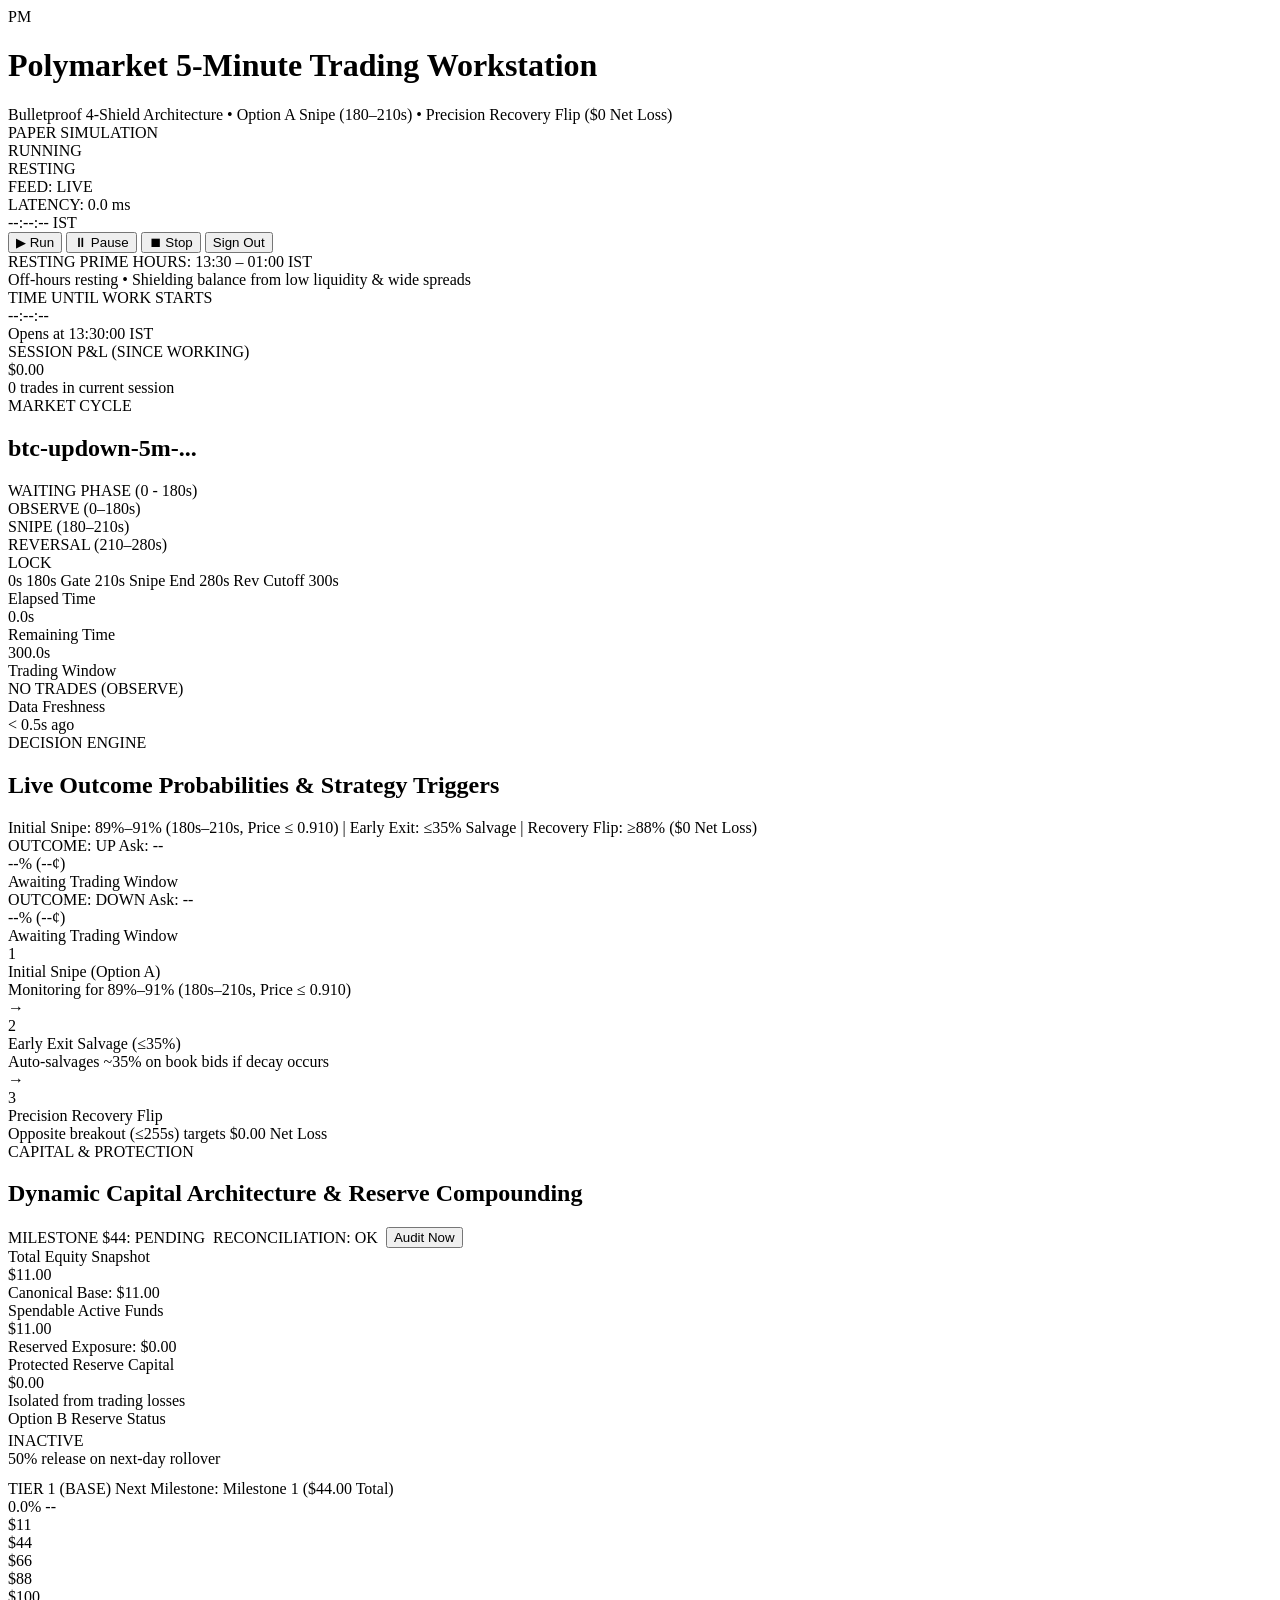
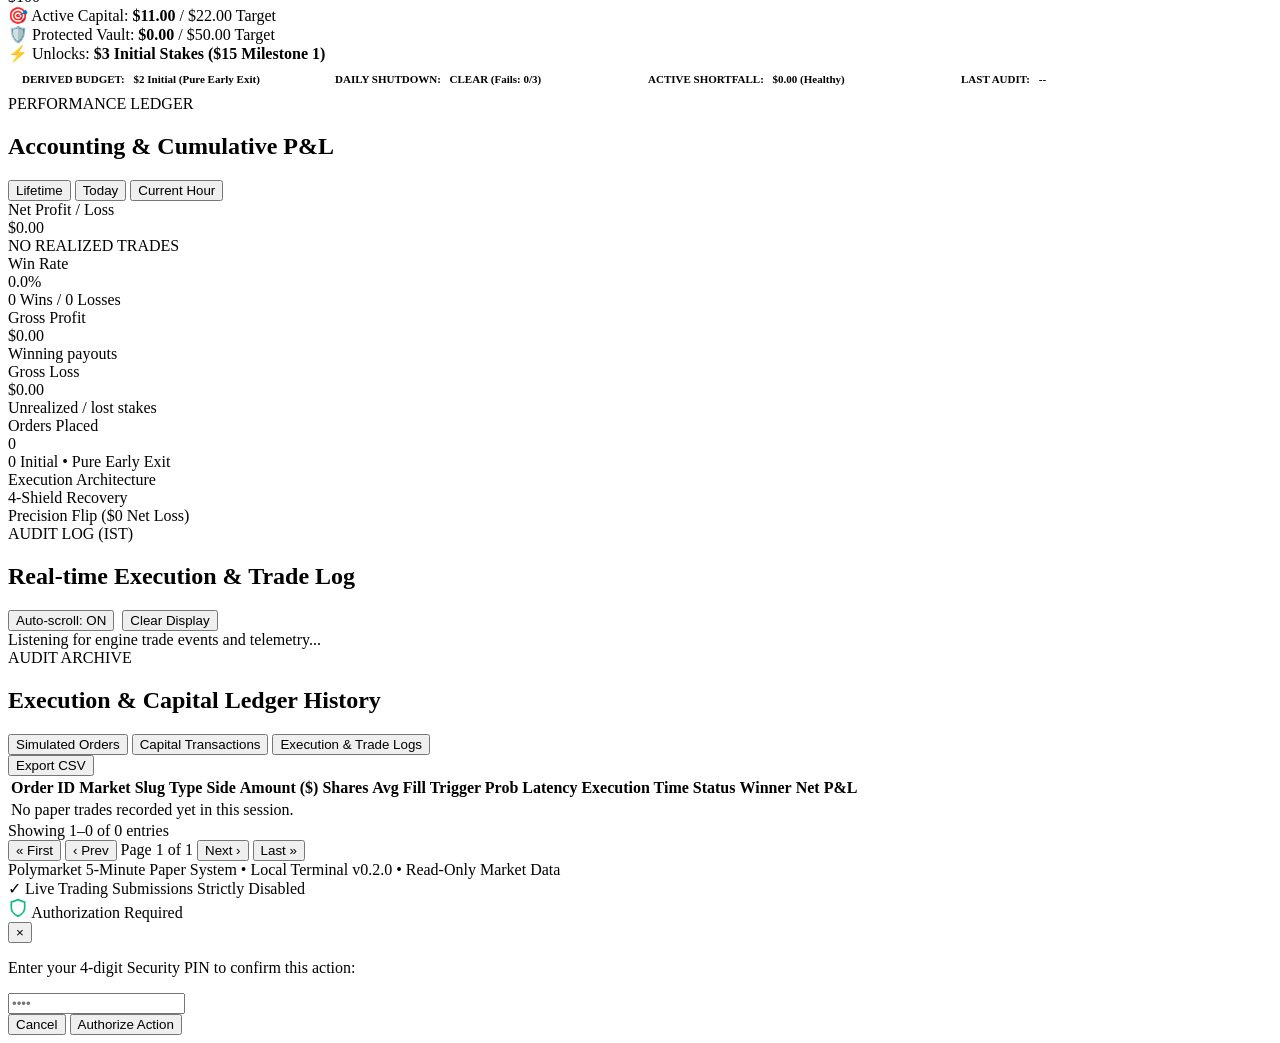
==== commit 1cd96026: "feat(dashboard): implement enterprise authentication, action PIN verification, security headers, and" ====
--- a/polybot/dashboard/static/index.html
+++ b/polybot/dashboard/static/index.html
@@ -8,7 +8,7 @@
   <link rel="preconnect" href="https://fonts.googleapis.com">
   <link rel="preconnect" href="https://fonts.gstatic.com" crossorigin>
   <link href="https://fonts.googleapis.com/css2?family=Inter:wght@400;500;600;700&family=JetBrains+Mono:wght@400;500;600&display=swap" rel="stylesheet">
-  <link rel="stylesheet" href="/static/style.css">
+  <link rel="stylesheet" href="static/style.css">
 </head>
 <body>
   <!-- Header Bar -->
@@ -46,6 +46,7 @@
       <button class="btn btn-primary" id="btn-control-start" onclick="sendControl('start')">▶ Run</button>
       <button class="btn btn-secondary" id="btn-control-pause" onclick="sendControl('pause')">⏸ Pause</button>
       <button class="btn btn-danger" id="btn-control-stop" onclick="sendControl('stop')">⏹ Stop</button>
+      <button class="btn btn-outline-auth" id="btn-auth-logout" onclick="logoutUser()" title="Sign out of workstation session">Sign Out</button>
     </div>
   </header>
 
@@ -478,6 +479,32 @@
     </div>
   </footer>
 
-  <script src="/static/app.js"></script>
+  <!-- Security Action PIN Modal -->
+  <div id="pin-modal-overlay" class="modal-backdrop hidden">
+    <div class="modal-dialog">
+      <div class="modal-top">
+        <div class="modal-shield">
+          <svg width="20" height="20" viewBox="0 0 24 24" fill="none" stroke="#10b981" stroke-width="2">
+            <path d="M12 22s8-4 8-10V5l-8-3-8 3v7c0 6 8 10 8 10z"></path>
+          </svg>
+          <span class="modal-heading">Authorization Required</span>
+        </div>
+        <button type="button" class="modal-close" onclick="closePinModal()">&times;</button>
+      </div>
+      <div class="modal-content">
+        <p class="modal-prompt" id="pin-modal-prompt">Enter your 4-digit Security PIN to confirm this action:</p>
+        <div class="pin-input-container">
+          <input type="password" id="action-pin-input" maxlength="8" class="pin-code-field" placeholder="••••" autocomplete="off" onkeydown="handlePinKey(event)">
+        </div>
+        <div id="pin-modal-error" class="pin-error-text hidden"></div>
+      </div>
+      <div class="modal-footer">
+        <button type="button" class="btn btn-cancel" onclick="closePinModal()">Cancel</button>
+        <button type="button" class="btn btn-confirm-action" id="btn-confirm-action-pin" onclick="submitPinAction()">Authorize Action</button>
+      </div>
+    </div>
+  </div>
+
+  <script src="static/app.js"></script>
 </body>
 </html>
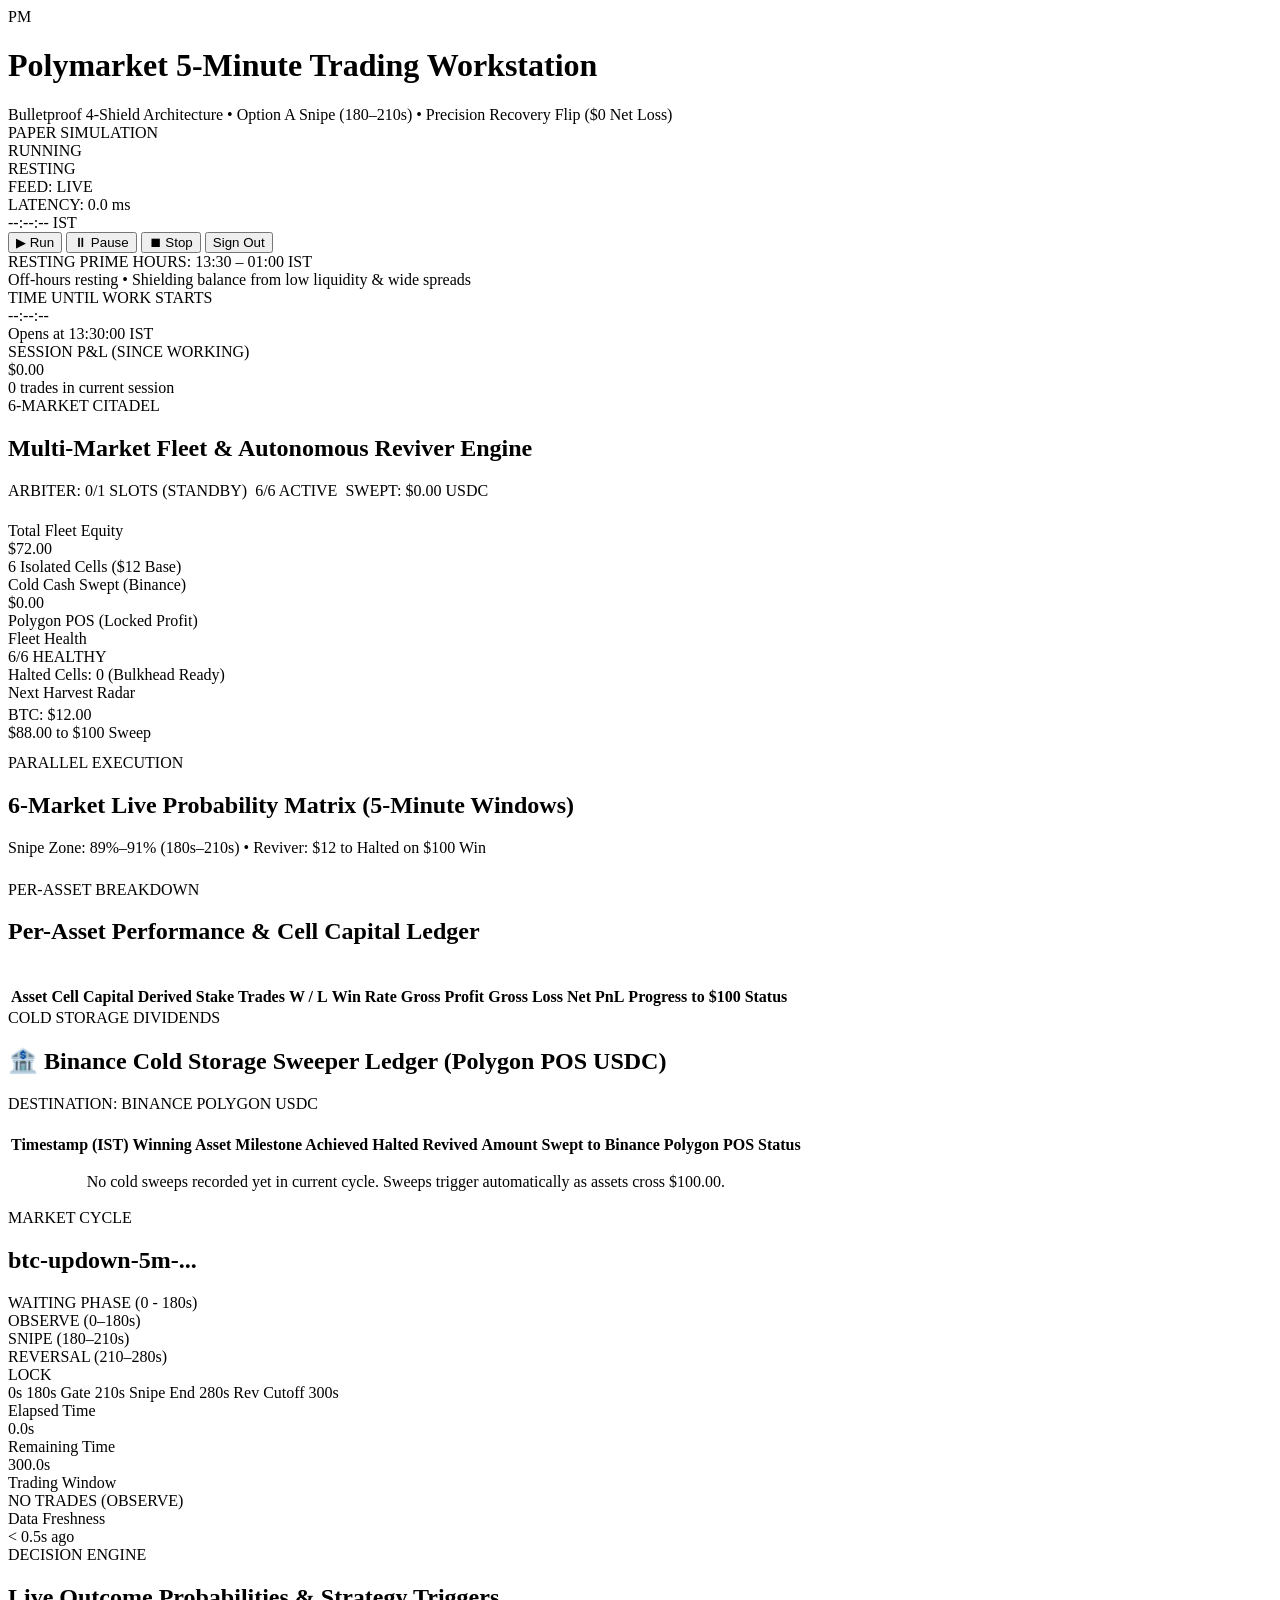
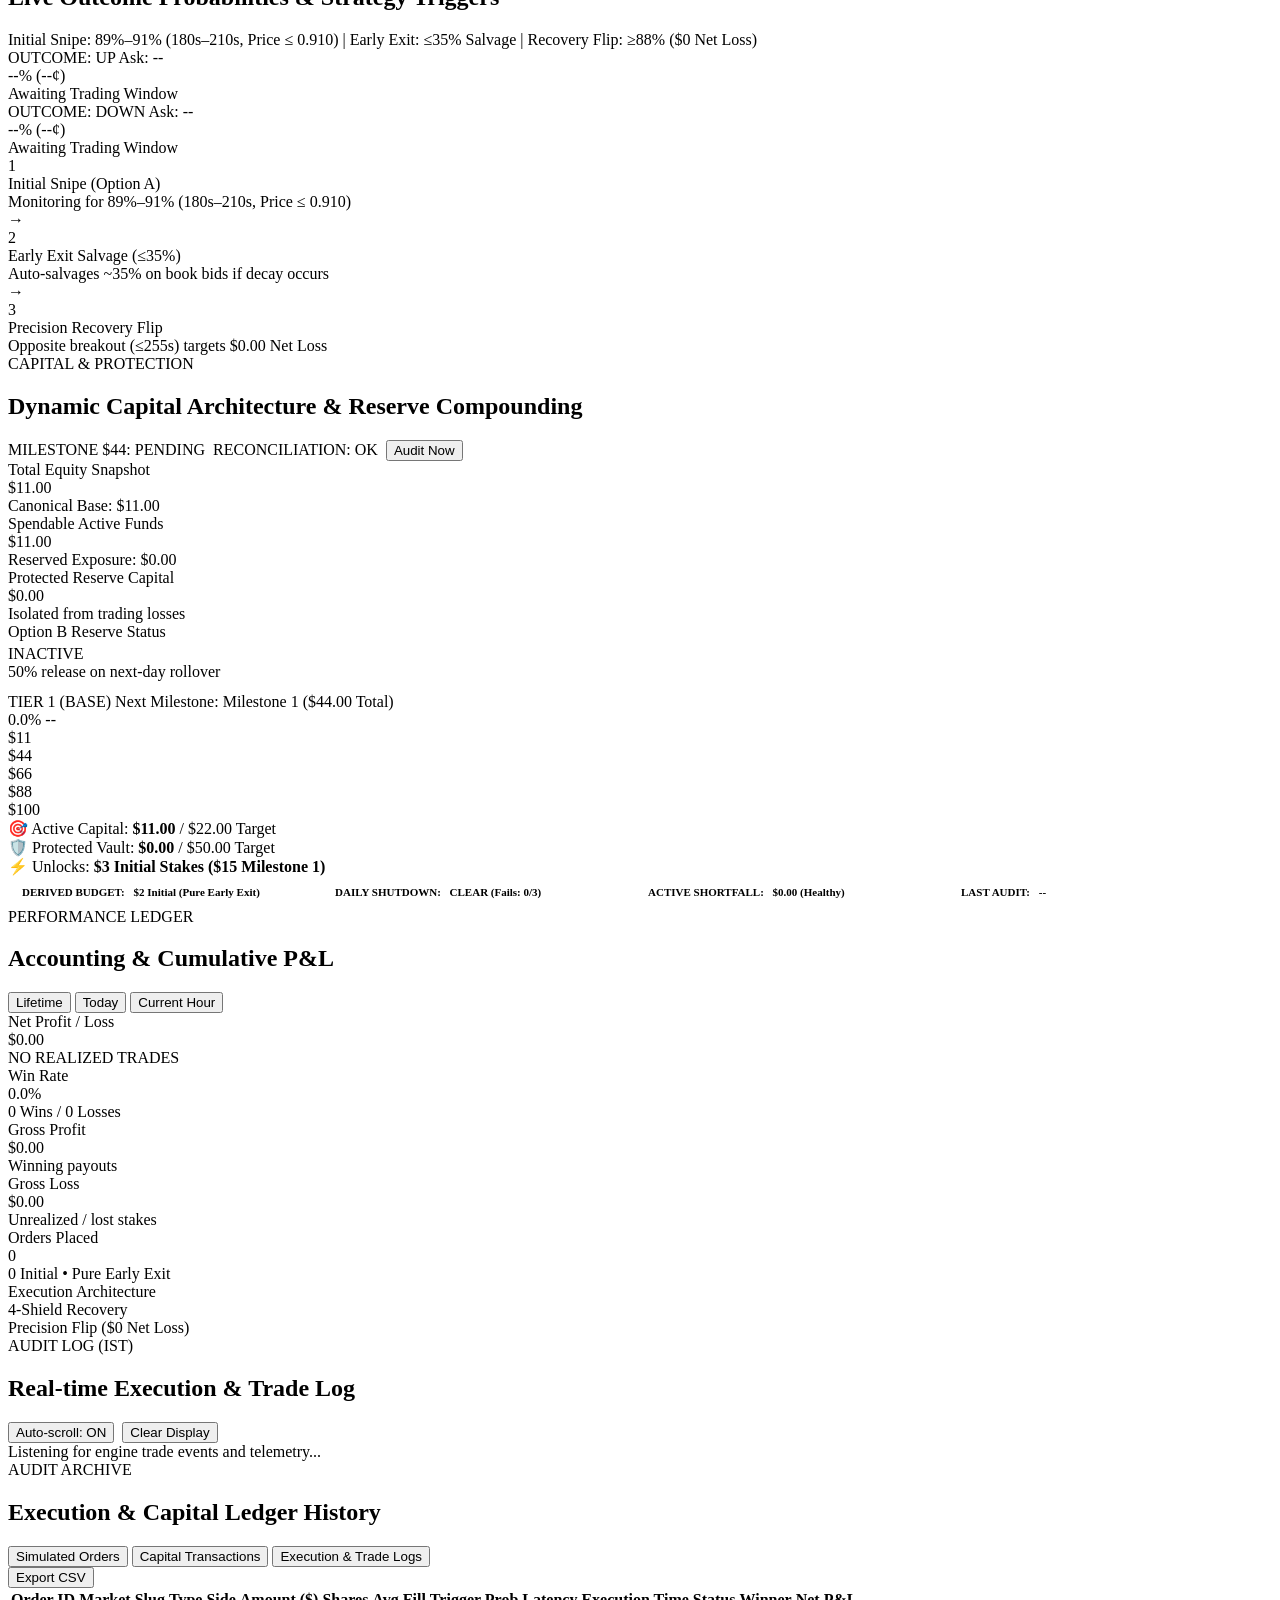
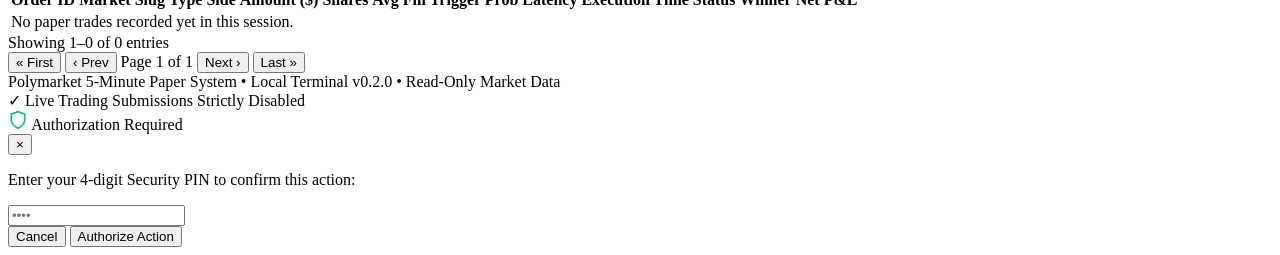
==== commit fe570009: "feat: implement 6-market multi-asset feeds, compartmentalized cell engine, reviver dividend sweeper," ====
--- a/polybot/dashboard/static/index.html
+++ b/polybot/dashboard/static/index.html
@@ -82,6 +82,125 @@
           <div class="schedule-metric-value pnl-neutral" id="val-schedule-session-pnl">$0.00</div>
           <div class="schedule-metric-sub" id="sub-schedule-session-trades">0 trades in current session</div>
         </div>
+      </div>
+    </section>
+
+    <!-- Multi-Market Fleet & Self-Healing Reviver Banner -->
+    <section class="card mm-fleet-banner-card" id="card-mm-fleet-banner">
+      <div class="card-header" style="border-bottom: 1px solid var(--border-light); padding-bottom: 10px; margin-bottom: 12px;">
+        <div class="header-left">
+          <span class="card-tag">6-MARKET CITADEL</span>
+          <h2 class="card-title">Multi-Market Fleet &amp; Autonomous Reviver Engine</h2>
+        </div>
+        <div class="header-right" style="display: flex; gap: 8px; align-items: center;">
+          <span class="status-pill status-running" id="pill-fleet-arbiter">ARBITER: 0/1 SLOTS (STANDBY)</span>
+          <span class="status-pill mode-paper" id="pill-fleet-active">6/6 ACTIVE</span>
+          <span class="status-pill status-cold" id="pill-fleet-swept">SWEPT: $0.00 USDC</span>
+        </div>
+      </div>
+
+      <div class="metrics-summary-grid" style="grid-template-columns: repeat(4, 1fr); margin-bottom: 12px;">
+        <div class="metric-card pnl-card">
+          <div class="metric-label">Total Fleet Equity</div>
+          <div class="metric-large text-green" id="val-fleet-total">$72.00</div>
+          <div class="metric-sublabel" id="val-fleet-total-sub">6 Isolated Cells ($12 Base)</div>
+        </div>
+        <div class="metric-card">
+          <div class="metric-label">Cold Cash Swept (Binance)</div>
+          <div class="metric-large text-gold" id="val-fleet-swept">$0.00</div>
+          <div class="metric-sublabel" id="val-fleet-swept-sub">Polygon POS (Locked Profit)</div>
+        </div>
+        <div class="metric-card">
+          <div class="metric-label">Fleet Health</div>
+          <div class="metric-large text-green" id="val-fleet-status">6/6 HEALTHY</div>
+          <div class="metric-sublabel" id="val-fleet-status-sub">Halted Cells: 0 (Bulkhead Ready)</div>
+        </div>
+        <div class="metric-card">
+          <div class="metric-label">Next Harvest Radar</div>
+          <div class="metric-large" id="val-radar-leader" style="font-size: 16px; padding-top: 4px;">BTC: $12.00</div>
+          <div class="metric-sublabel" id="val-radar-desc">$88.00 to $100 Sweep</div>
+        </div>
+      </div>
+    </section>
+
+    <!-- 6-Market Matrix Grid Section -->
+    <section class="card mm-grid-section" id="section-mm-grid">
+      <div class="card-header" style="border-bottom: 1px solid var(--border-light); padding-bottom: 10px; margin-bottom: 14px;">
+        <div class="header-left">
+          <span class="card-tag">PARALLEL EXECUTION</span>
+          <h2 class="card-title">6-Market Live Probability Matrix (5-Minute Windows)</h2>
+        </div>
+        <div class="strategy-rule-info">
+          Snipe Zone: <span class="rule-highlight">89%–91% (180s–210s)</span> &bull; Reviver: <span class="rule-highlight">$12 to Halted on $100 Win</span>
+        </div>
+      </div>
+
+      <div class="mm-matrix-grid" id="container-mm-matrix-grid">
+        <!-- 6 cards rendered dynamically by app.js -->
+      </div>
+    </section>
+
+    <!-- Per-Asset Performance Ledger -->
+    <section class="card mm-asset-ledger-card" id="card-mm-asset-ledger">
+      <div class="card-header" style="border-bottom: 1px solid var(--border-light); padding-bottom: 10px; margin-bottom: 10px;">
+        <div class="header-left">
+          <span class="card-tag">PER-ASSET BREAKDOWN</span>
+          <h2 class="card-title">Per-Asset Performance &amp; Cell Capital Ledger</h2>
+        </div>
+      </div>
+      <div class="table-container">
+        <table class="data-table" id="table-asset-ledger">
+          <thead>
+            <tr>
+              <th>Asset</th>
+              <th>Cell Capital</th>
+              <th>Derived Stake</th>
+              <th>Trades</th>
+              <th>W / L</th>
+              <th>Win Rate</th>
+              <th>Gross Profit</th>
+              <th>Gross Loss</th>
+              <th>Net PnL</th>
+              <th>Progress to $100</th>
+              <th>Status</th>
+            </tr>
+          </thead>
+          <tbody id="tbody-asset-ledger">
+            <!-- Dynamically populated -->
+          </tbody>
+        </table>
+      </div>
+    </section>
+
+    <!-- Binance Cold Storage Sweeper Ledger -->
+    <section class="card mm-sweeper-ledger-card" id="card-mm-sweeper-ledger">
+      <div class="card-header" style="border-bottom: 1px solid var(--border-light); padding-bottom: 10px; margin-bottom: 10px;">
+        <div class="header-left">
+          <span class="card-tag">COLD STORAGE DIVIDENDS</span>
+          <h2 class="card-title">🏦 Binance Cold Storage Sweeper Ledger (Polygon POS USDC)</h2>
+        </div>
+        <div class="header-right">
+          <span class="status-pill status-cold" id="val-sweeper-address">DESTINATION: BINANCE POLYGON USDC</span>
+        </div>
+      </div>
+      <div class="table-container">
+        <table class="data-table" id="table-sweeper-ledger">
+          <thead>
+            <tr>
+              <th>Timestamp (IST)</th>
+              <th>Winning Asset</th>
+              <th>Milestone Achieved</th>
+              <th>Halted Revived</th>
+              <th>Amount Swept to Binance</th>
+              <th>Polygon POS Status</th>
+            </tr>
+          </thead>
+          <tbody id="tbody-sweeper-ledger">
+            <tr>
+              <td colspan="6" style="text-align: center; color: var(--text-muted); padding: 16px;">No cold sweeps recorded yet in current cycle. Sweeps trigger automatically as assets cross $100.00.</td>
+            </tr>
+          </tbody>
+        </table>
       </div>
     </section>
 
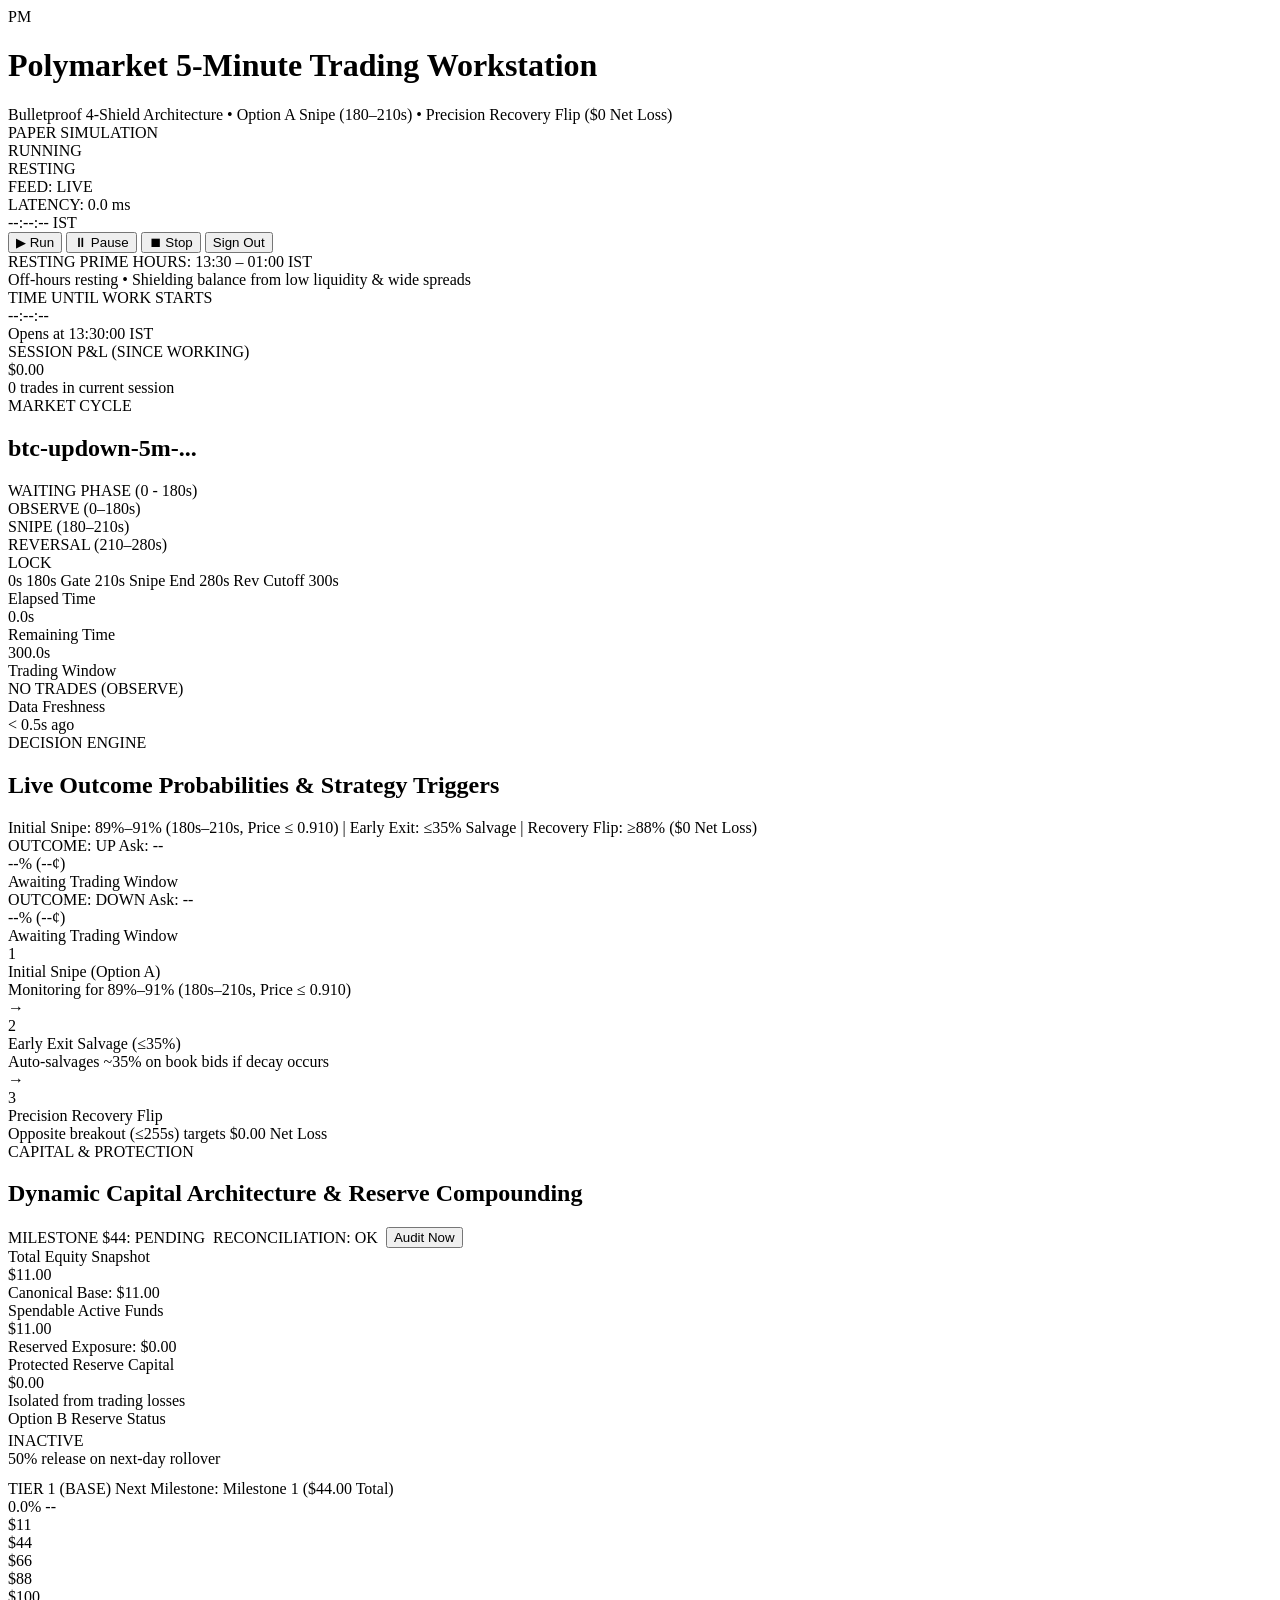
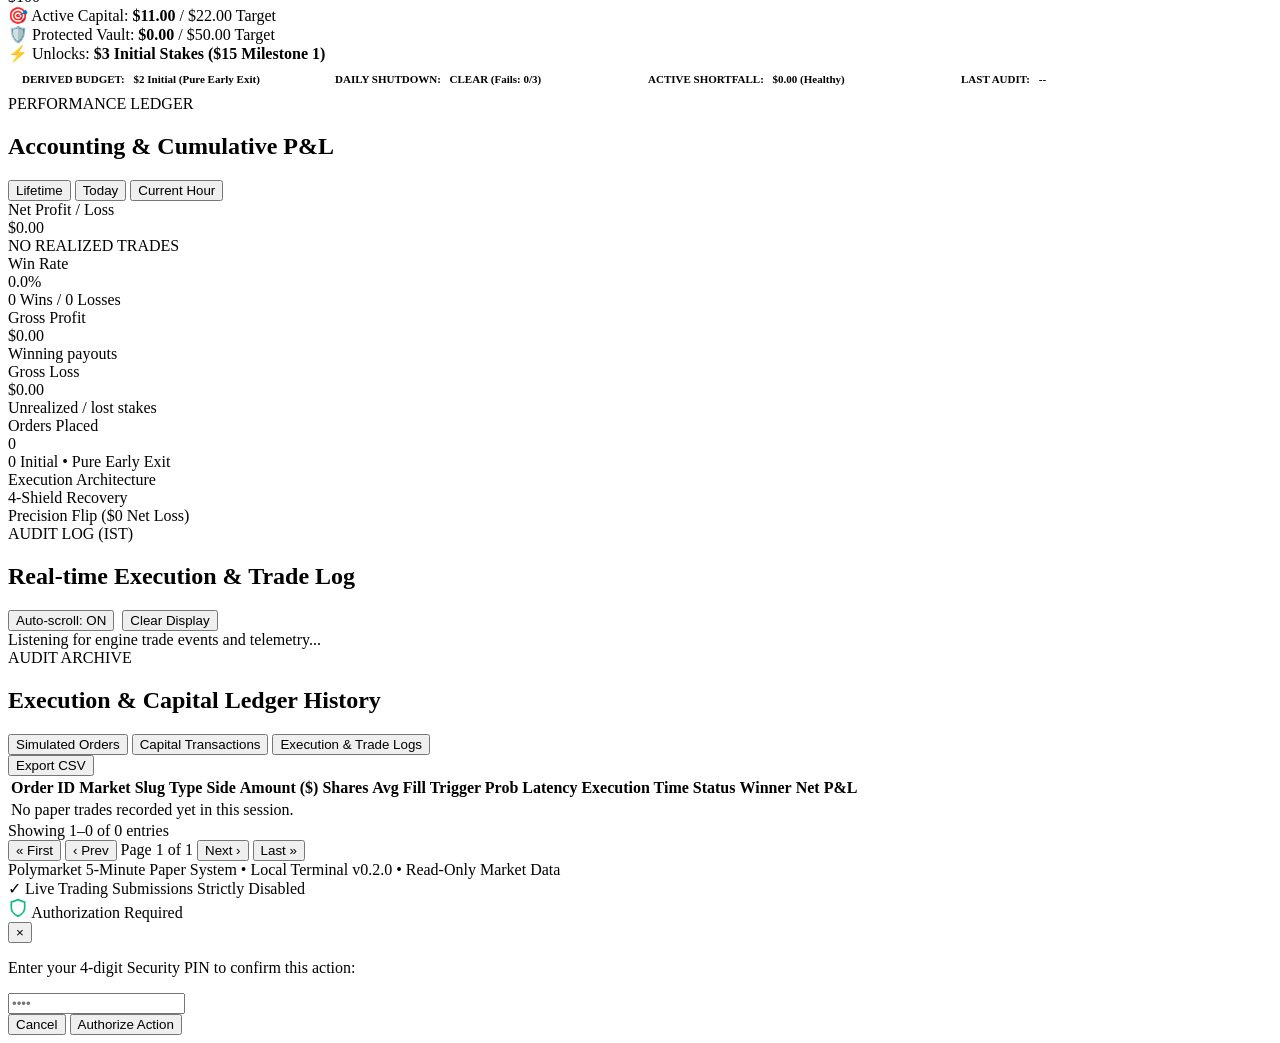
==== commit 1283de14: "fix(ui): isolate multi-market fleet sections strictly to paper mode" ====
--- a/polybot/dashboard/static/index.html
+++ b/polybot/dashboard/static/index.html
@@ -85,8 +85,8 @@
       </div>
     </section>
 
-    <!-- Multi-Market Fleet & Self-Healing Reviver Banner -->
-    <section class="card mm-fleet-banner-card" id="card-mm-fleet-banner">
+    <!-- Multi-Market Fleet & Self-Healing Reviver Banner (Paper Mode Only) -->
+    <section class="card mm-fleet-banner-card" id="card-mm-fleet-banner" style="display: none;">
       <div class="card-header" style="border-bottom: 1px solid var(--border-light); padding-bottom: 10px; margin-bottom: 12px;">
         <div class="header-left">
           <span class="card-tag">6-MARKET CITADEL</span>
@@ -123,8 +123,8 @@
       </div>
     </section>
 
-    <!-- 6-Market Matrix Grid Section -->
-    <section class="card mm-grid-section" id="section-mm-grid">
+    <!-- 6-Market Matrix Grid Section (Paper Mode Only) -->
+    <section class="card mm-grid-section" id="section-mm-grid" style="display: none;">
       <div class="card-header" style="border-bottom: 1px solid var(--border-light); padding-bottom: 10px; margin-bottom: 14px;">
         <div class="header-left">
           <span class="card-tag">PARALLEL EXECUTION</span>
@@ -140,8 +140,8 @@
       </div>
     </section>
 
-    <!-- Per-Asset Performance Ledger -->
-    <section class="card mm-asset-ledger-card" id="card-mm-asset-ledger">
+    <!-- Per-Asset Performance Ledger (Paper Mode Only) -->
+    <section class="card mm-asset-ledger-card" id="card-mm-asset-ledger" style="display: none;">
       <div class="card-header" style="border-bottom: 1px solid var(--border-light); padding-bottom: 10px; margin-bottom: 10px;">
         <div class="header-left">
           <span class="card-tag">PER-ASSET BREAKDOWN</span>
@@ -172,8 +172,8 @@
       </div>
     </section>
 
-    <!-- Binance Cold Storage Sweeper Ledger -->
-    <section class="card mm-sweeper-ledger-card" id="card-mm-sweeper-ledger">
+    <!-- Binance Cold Storage Sweeper Ledger (Paper Mode Only) -->
+    <section class="card mm-sweeper-ledger-card" id="card-mm-sweeper-ledger" style="display: none;">
       <div class="card-header" style="border-bottom: 1px solid var(--border-light); padding-bottom: 10px; margin-bottom: 10px;">
         <div class="header-left">
           <span class="card-tag">COLD STORAGE DIVIDENDS</span>
